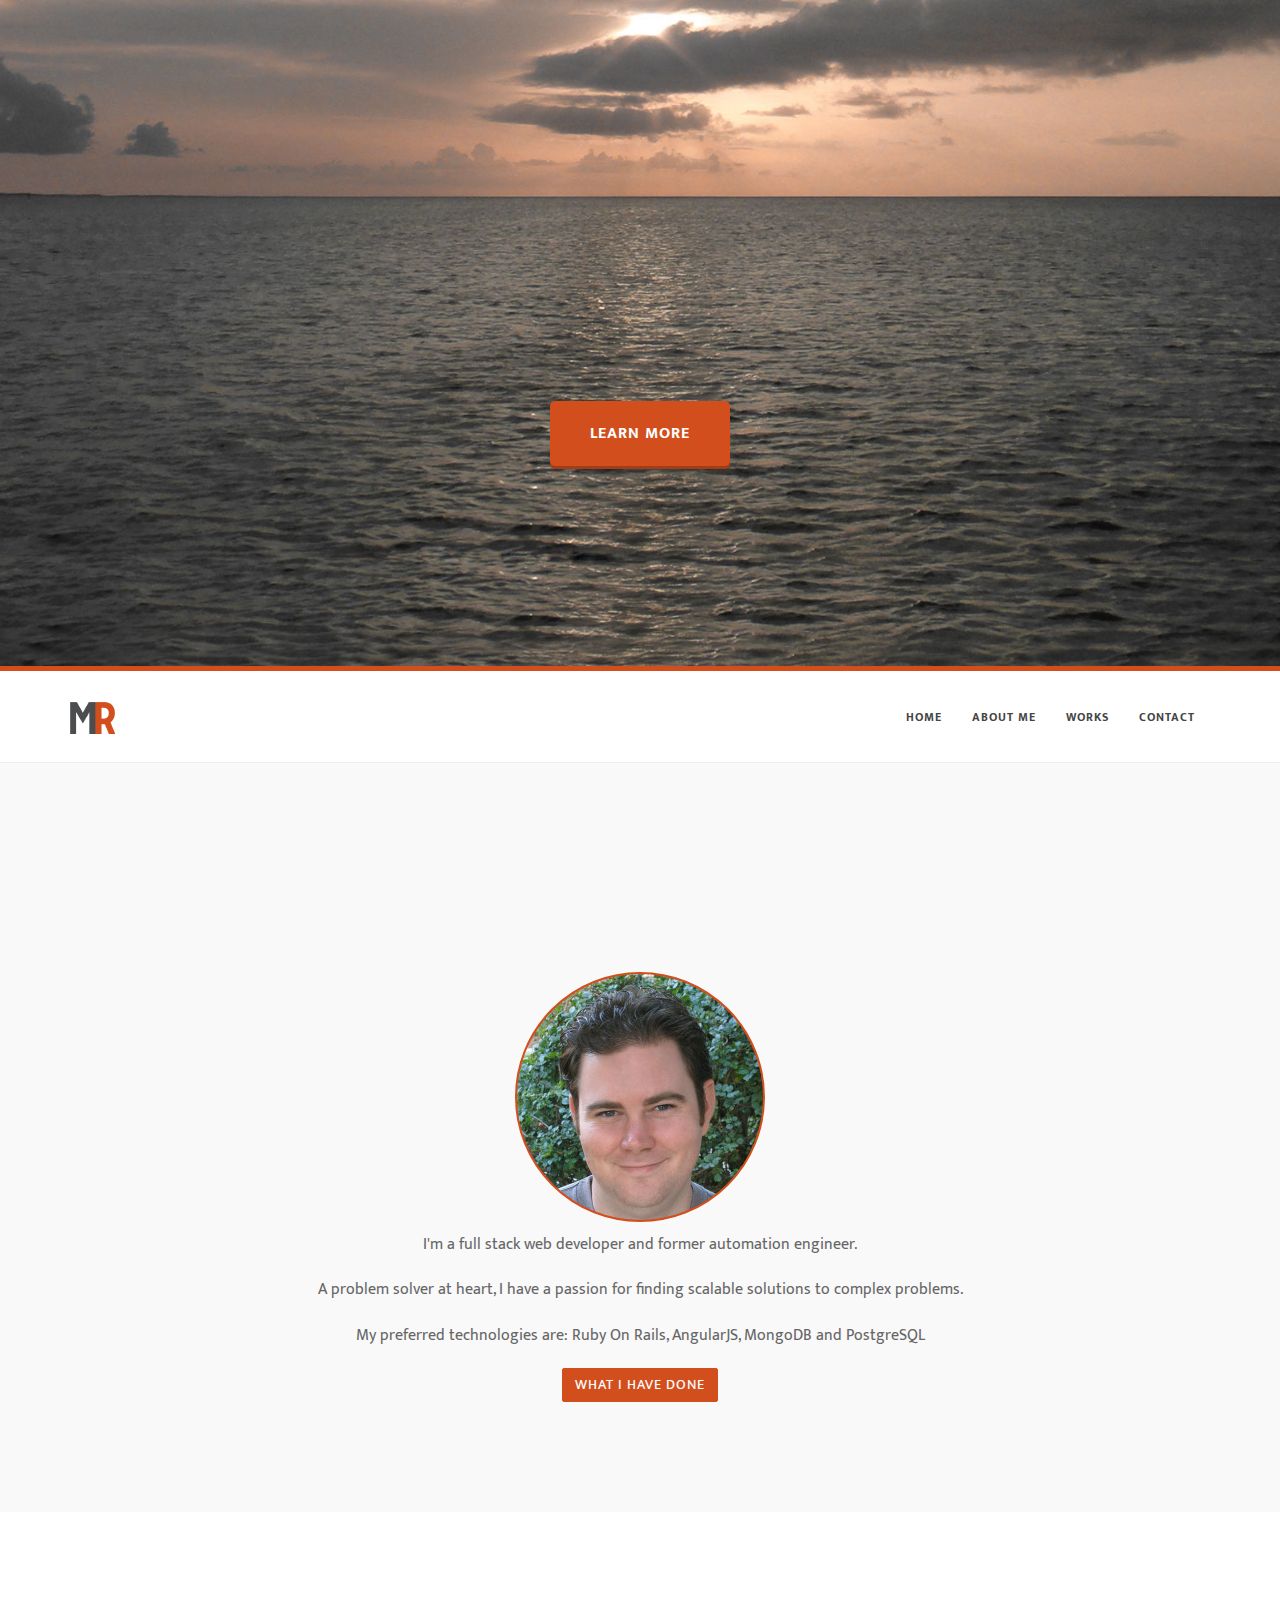
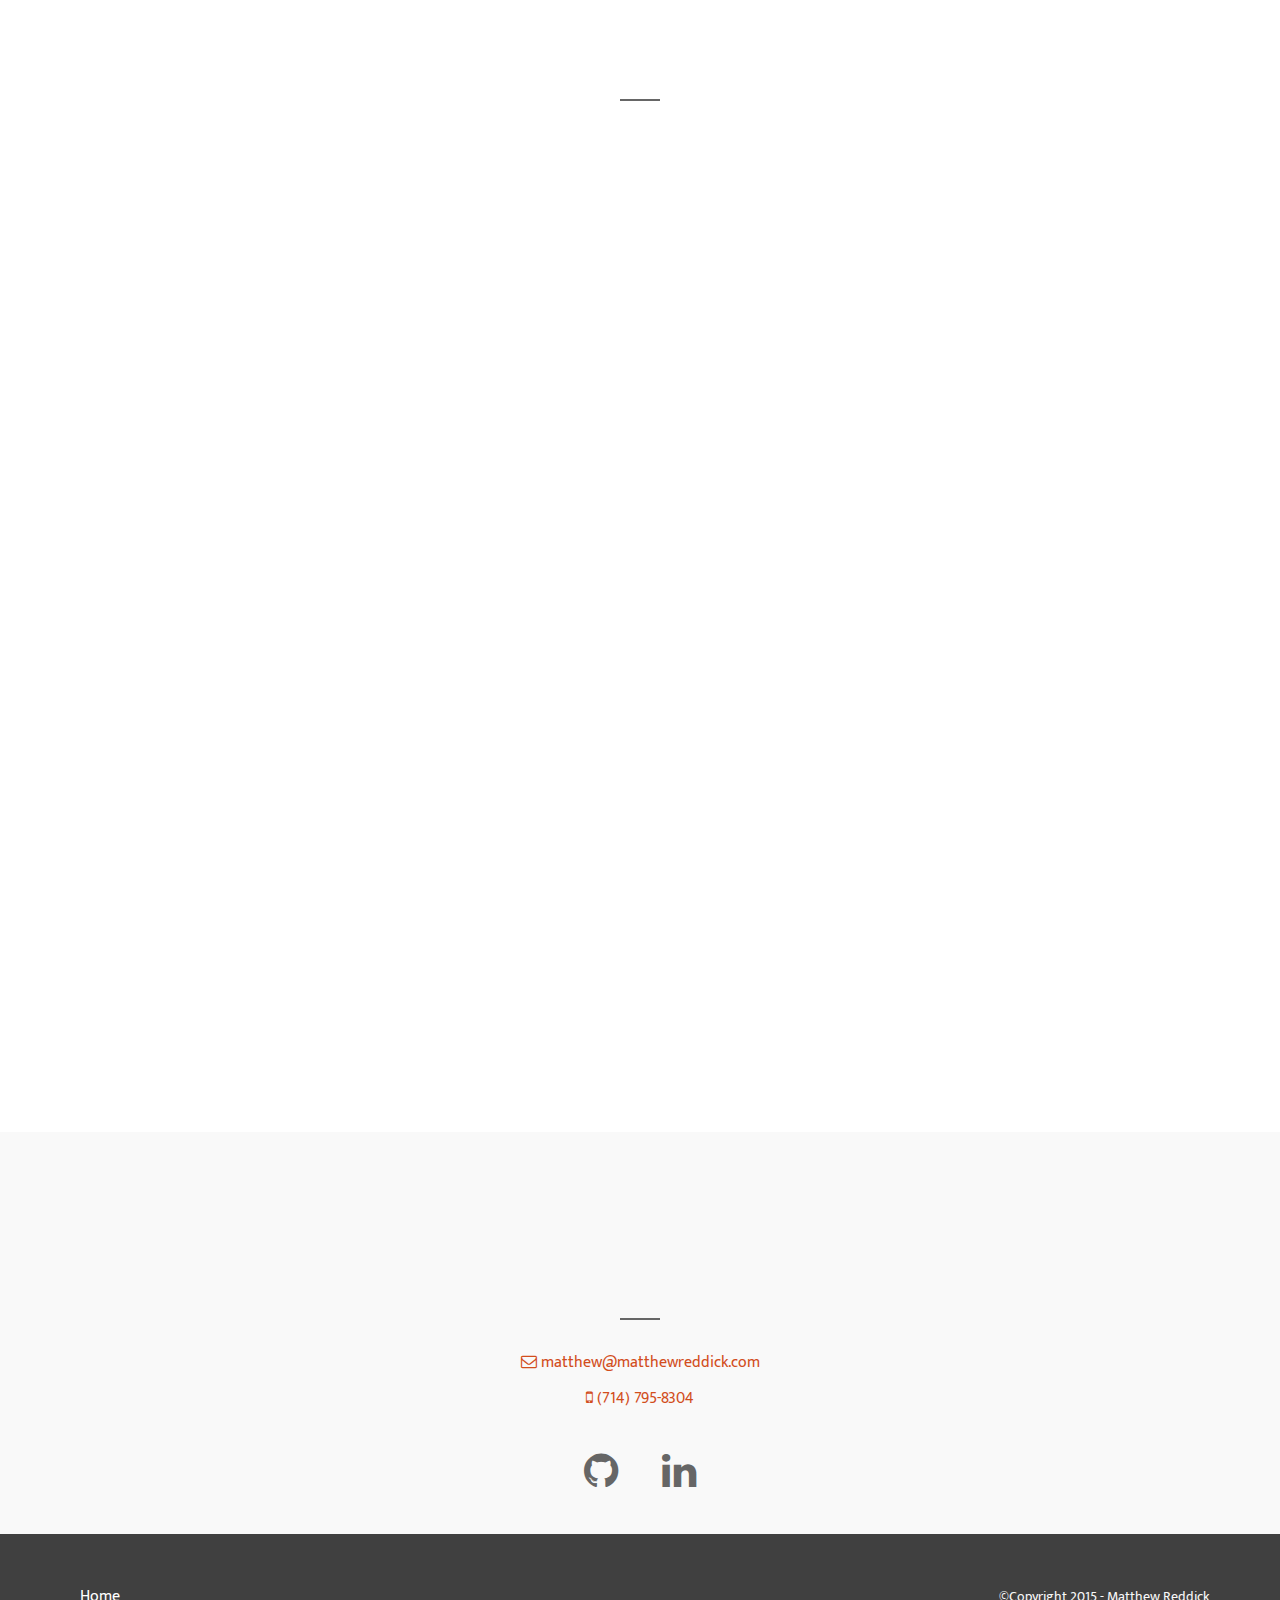
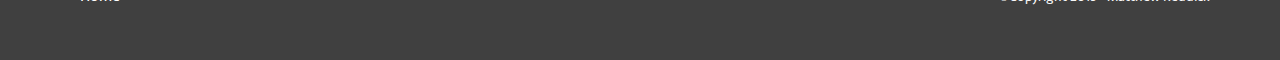
==== index.html @ 4df24e10 "add headshot" ====
<!DOCTYPE html>
<html lang="en">

<head>
  <meta charset="utf-8">
  <meta name="viewport" content="width=device-width, initial-scale=1.0">
  <meta name="description" content="Matthew Reddick's Page">
  <meta name="author" content="Matthew Reddick">

  <title>Matthew Reddick</title>

  <!-- css -->
  <link rel="stylesheet" href="http://maxcdn.bootstrapcdn.com/font-awesome/4.3.0/css/font-awesome.min.css">
  <link rel="stylesheet" href="http://maxcdn.bootstrapcdn.com/bootstrap/3.2.0/css/bootstrap.min.css">
	<link href="css/animations.css" rel="stylesheet" />
  <link href="css/style.css" rel="stylesheet">
	<link href="color/default.css" rel="stylesheet">

</head>

<body id="page-top" data-spy="scroll" data-target=".navbar-custom">
	
  <section class="hero" id="intro">
    <div class="container">
      <div class="row">
        <div class="col-md-12 text-right navicon">
          <a id="nav-toggle" class="nav_slide_button" href="#"><span></span></a>
        </div>
      </div>
      <div class="row">
        <div class="col-md-8 col-md-offset-2 text-center inner">
          <div class="animatedParent">
            <h1 class="animated fadeInDown">Matthew Reddick</h1>
            <p class="animated fadeInUp">Full Stack Web developer</p>
          </div>
        </div>
      </div>
      <div class="row">
        <div class="col-md-6 col-md-offset-3 text-center">
          <a href="#about" class="learn-more-btn btn-scroll">Learn more</a>
        </div>
      </div>
    </div>
  </section>
	
	
  <!-- Navigation -->
  <div id="navigation">
    <nav class="navbar navbar-custom" role="navigation">
      <div class="container">
        <div class="row">
          <div class="col-md-2">
            <div class="site-logo">
              <a href="index.html" class="brand"><img src="img/mr_logo.png"></a>
            </div>
          </div>

          <div class="col-md-10">

            <!-- Brand and toggle get grouped for better mobile display -->
            <div class="navbar-header">
              <button type="button" class="navbar-toggle" data-toggle="collapse" data-target="#menu">
                <i class="fa fa-bars"></i>
              </button>
            </div>
            <!-- Collect the nav links, forms, and other content for toggling -->
            <div class="collapse navbar-collapse" id="menu">
              <ul class="nav navbar-nav navbar-right">
                <li class="active"><a href="#intro">Home</a></li>
                <li><a href="#about">About Me</a></li>
                <li><a href="#works">Works</a></li>				                                                                  
                <li><a href="#contact">Contact</a></li>
              </ul>
            </div>
            <!-- /.Navbar-collapse -->
                           
          </div>
        </div>
      </div>
      <!-- /.container -->
    </nav>
  </div> 
  <!-- /Navigation -->  

	<!-- Section: about -->
  <section id="about" class="home-section color-dark bg-gray">
    <div class="container marginbot-10">
			<div class="row">
				<div class="col-lg-8 col-lg-offset-2">
          <div class="animatedParent">
            <div class="section-heading text-center animated bounceInDown">
              <h2 class="h-bold">About Me</h2>
              <div class="divider-header"></div>
            </div>
					</div>
        </div>
      </div>
    </div>

    <div id="headshot"></div>

    <div class="container">
      <div class="row">
        <div class="col-lg-8 col-lg-offset-2 animatedParent">		
          <div class="text-center">
            <p>
              I'm a full stack web developer and former automation engineer.
            </p>
            <p>
              A problem solver at heart, I have a passion for finding scalable solutions to complex problems.
            </p>
            <p>
              My preferred technologies are: Ruby On Rails, AngularJS, MongoDB and PostgreSQL
            </p>
            <a href="#works" class="btn btn-skin btn-scroll">What I have done</a>
          </div>
        </div>
      </div>		
    </div>
  </section>
	<!-- /Section: about -->
	

	<!-- Section: works -->
  <section id="works" class="home-section color-dark text-center bg-white">
  <div class="container marginbot-50">
    <div class="row">
      <div class="col-lg-8 col-lg-offset-2">
        <div>
          <div class="animatedParent">
            <div class="section-heading text-center">
              <h2 class="h-bold animated bounceInDown">What I have done</h2>
              <div class="divider-header"></div>
            </div>
          </div>
        </div>
      </div>
    </div>
  </div>

  <div class="container">

    <div class="row animatedParent">
      <div class="col-sm-12 col-md-12 col-lg-12" >

        <div class="row">
          <div class="col-md-6 animated fadeInUp">
            <div class="img-overlay">
              <img src="img/works/socialyze.jpg" class="img-responsive" alt="img">
              <div class="project-overlay" id="socialyze-overlay">
                <div class="overlay-title">
                  <span class="fa fa-pie-chart pull-left"></span>
                  <strong>Socialyze.io</strong>
                  <span class="pull-right">X</span>
                </div>
                <p>Twitter Analytics for the everyday user</p>
                <p class="hidden-xs">Built with Ruby on Rails, AngularJS, PostgreSQL, D3, Redis, & SideKiq</p>
                <a href="http://www.socialyze.io/">SEE IT IN ACTION!</a>
                <a href="https://github.com/mjreddick/socialyze"><span class="fa fa-github"></span> GitHub</a>
              </div>
            </div>
          </div>

          <div class="col-md-6 animated fadeInUp slow">
            <div class="img-overlay">
              <img src="img/works/lets_ride.jpg" class="img-responsive" alt="img">
              <div class="project-overlay" id="lets-ride-overlay">
                <div class="overlay-title">
                  <span class="fa fa-car pull-left"></span>
                  <strong>Let's Ride</strong>
                  <span class="pull-right">X</span>
                </div>
                <p>Looking to find people to carpool with to a local event? Look no further</p>
                <p class="hidden-xs">Built with Ruby on Rails, Bootstrap & PostgreSQL</p>
                <a href="https://lets-ride.herokuapp.com/">SEE IT IN ACTION!</a>
                <a href="https://github.com/mjreddick/lets_ride"><span class="fa fa-github"></span> GitHub</a>
              </div>
            </div>
          </div>

          <div class="col-md-6 animated fadeInUp slower">
            <div class="img-overlay">
              <img src="img/works/three_t.jpg" class="img-responsive" alt="img">
              <div class="project-overlay" id="three-t-overlay">
                <div class="overlay-title">
                  <span class="fa fa-gamepad pull-left"></span>
                  <strong>3T</strong>
                  <span class="pull-right">X</span>
                </div>
                <p>Two player ultimate tic-tac-toe game featuring in game chat</p>
                <p class="hidden-xs">Built with AngularJS & Firebase</p>
                <a href="https://3-t.firebaseapp.com/">SEE IT IN ACTION!</a>
                <a href="https://github.com/mjreddick/tic_tac_toe"><span class="fa fa-github"></span> GitHub</a>
              </div>
            </div>
          </div>

          <div class="col-md-6 animated fadeInUp">
            <div class="img-overlay">
              <img src="img/works/four_legged_fiends.jpg" class="img-responsive" alt="img">
              <div class="project-overlay" id="four-legged-fiends-overlay">
                <div class="overlay-title">
                  <span class="fa fa-paw pull-left"></span>
                  <strong>4 Legged Fiends</strong>
                  <span class="pull-right">X</span>
                </div>
                <p>Is your pet a friend or a fiend? Upload photos and let the internet decide.</p>
                <p class="hidden-xs">Built with Ruby on Rails, Bootstrap, & MongoDB</p>
                <a href="https://fourleggedfiends.herokuapp.com/">SEE IT IN ACTION!</a>
                <a href="https://github.com/mjreddick/animal_pic_app"><span class="fa fa-github"></span> GitHub</a>
              </div>
            </div>
          </div>

        </div>
      </div>
    </div>	
  </div>
  </section>
	<!-- /Section: works -->

  <!-- Section: contact -->
  <section id="contact" class="home-section nopadd-bot color-dark bg-gray text-center">
    <div class="container marginbot-20">
      <div class="row">
        <div class="col-lg-8 col-lg-offset-2">
          <div class="animatedParent">
            <div class="section-heading text-center">
              <h2 class="h-bold animated bounceInDown">Get in touch with me</h2>
              <div class="divider-header"></div>
            </div>
          </div>
        </div>
      </div>
    </div>
    <div class="container">

      <div class="row marginbot-20">
        <div class="col-md-8 col-md-offset-2">
          <a href="mailto:matthew@matthewreddick.com?Subject=Hello"><span class="fa fa-envelope-o"></span> matthew@matthewreddick.com</a>
          <p class="phone-number margintop-10"><span class="fa fa-mobile"></span> (714) 795-8304</p>
        </div>
      </div>
      <div class="row marginbot-40">
        <div class="center-block">
          <a class="social-link" href="https://github.com/mjreddick"><span class="fa fa-github"></span></a>
          <span id="social-link-span"></span>
          <a class="social-link" href="https://www.linkedin.com/in/matthewreddick"><span class="fa fa-linkedin"></span></a>
        </div>
      </div>	
    </div>
  </section>
  <!-- /Section: contact -->


	<footer>
		<div class="container">
			<div class="row">
				<div class="col-md-6">
					<ul class="footer-menu">
						<li><a href="#">Home</a></li>
					</ul>
				</div>
				<div class="col-md-6 text-right">
					<p>&copy;Copyright 2015 - Matthew Reddick</p>
				</div>
			</div>	
		</div>
	</footer>

  <!-- Core JavaScript Files -->
  <script src="js/jquery.min.js"></script>	 
  <script src="http://maxcdn.bootstrapcdn.com/bootstrap/3.2.0/js/bootstrap.min.js"></script>
  <script src="js/jquery.sticky.js"></script>
  <script src="js/jquery.easing.min.js"></script>	
  <script src="js/jquery.scrollTo.js"></script>
  <script src="js/jquery.appear.js"></script>
  <script src="js/stellar.js"></script>
  <script type="text/javascript" src="js/materialize.min.js"></script>

  <script src="js/custom.js"></script>
  <script src="js/css3-animate-it.js"></script>

</body>
</html>
---- css/animations.css ----
/*animations*/

/******************
* Bounce in right *
*******************/


.animated { 
    -webkit-animation-duration: 1s; 
    animation-duration: 1s; 
    -webkit-animation-fill-mode: both; 
    animation-fill-mode: both; 
} 
.slow{
     -webkit-animation-duration: 1.5s; 
    animation-duration: 1.5s; 
    -webkit-animation-fill-mode: both; 
    animation-fill-mode: both; 
}
.slower{
     -webkit-animation-duration: 2s; 
    animation-duration: 2s; 
    -webkit-animation-fill-mode: both; 
    animation-fill-mode: both; 
}
.slowest{
     -webkit-animation-duration: 3s; 
    animation-duration: 3s; 
    -webkit-animation-fill-mode: both; 
    animation-fill-mode: both; 
}

.bounceInRight, .bounceInLeft, .bounceInUp, .bounceInDown{
    opacity:0;
    -webkit-transform: translateX(400px); 
    transform: translateX(400px); 
}
.fadeInRight, .fadeInLeft, .fadeInUp, .fadeInDown{
    opacity:0;
    -webkit-transform: translateX(400px); 
    transform: translateX(400px); 
}

.flipInX, .flipInY, .rotateIn, .rotateInUpLeft, .rotateInUpRight, .rotateInDownLeft, .rotateDownUpRight, .rollIn{
    opacity:0;
}

.lightSpeedInRight, .lightSpeedInLeft{
    opacity:0;
    -webkit-transform: translateX(400px); 
    transform: translateX(400px); 
}

/***********
* bounceIn *
************/
@-webkit-keyframes bounceIn { 
    0% { 
        opacity: 0; 
        -webkit-transform: scale(.3); 
    } 

    50% { 
        opacity: 1; 
        -webkit-transform: scale(1.05); 
    } 

    70% { 
        -webkit-transform: scale(.9); 
    } 

    100% { 
         -webkit-transform: scale(1); 
    } 
} 

@keyframes bounceIn { 
    0% { 
        opacity: 0; 
        transform: scale(.3); 
    } 

    50% { 
        opacity: 1; 
        transform: scale(1.05); 
    } 

    70% { 
        transform: scale(.9); 
    } 

    100% { 
        transform: scale(1); 
    } 
} 

.bounceIn.go { 
    -webkit-animation-name: bounceIn; 
    animation-name: bounceIn; 
}

/****************
* bounceInRight *
****************/

@-webkit-keyframes bounceInRight { 
    0% { 
        opacity: 0; 
        
        -webkit-transform: translateX(400px); 
    } 
    60% { 
        
        -webkit-transform: translateX(-30px); 
    } 
    80% { 
        -webkit-transform: translateX(10px); 
    } 
    100% {
    opacity: 1;
     
        -webkit-transform: translateX(0); 
    } 
} 

@keyframes bounceInRight { 
    0% { 
        opacity: 0; 
        
        transform: translateX(400px); 
    } 
    60% { 
        
        transform: translateX(-30px); 
    } 
    80% { 
        transform: translateX(10px); 
    } 
    100% {
    opacity: 1;
     
        transform: translateX(0); 
    } 
} 


.bounceInRight.go { 
    -webkit-animation-name: bounceInRight; 
    animation-name: bounceInRight; 
}

/******************
* Bounce in left *
*******************/

@-webkit-keyframes bounceInLeft { 
    0% { 
        opacity: 0; 
        
        -webkit-transform: translateX(-400px); 
    } 
    60% { 
       
        -webkit-transform: translateX(30px); 
    } 
    80% { 
        -webkit-transform: translateX(-10px); 
    } 
    100% {
        opacity: 1;
         
        -webkit-transform: translateX(0); 
    } 
} 

@keyframes bounceInLeft { 
    0% { 
        opacity: 0; 
        
        transform: translateX(-400px); 
    } 
    60% { 
       
        transform: translateX(30px); 
    } 
    80% { 
        transform: translateX(-10px); 
    } 
    100% {
        opacity: 1;
         
        transform: translateX(0); 
    } 
} 

.bounceInLeft.go { 
    -webkit-animation-name: bounceInLeft; 
    animation-name: bounceInLeft; 
}

/******************
* Bounce in up *
*******************/

@-webkit-keyframes bounceInUp { 
    0% { 
        opacity: 0; 
        
        -webkit-transform: translateY(400px); 
    } 
    60% { 
       
        -webkit-transform: translateY(-30px); 
    } 
    80% { 
        -webkit-transform: translateY(10px); 
    } 
    100% {
        opacity: 1;
         
        -webkit-transform: translateY(0); 
    } 
} 

@keyframes bounceInUp { 
    0% { 
        opacity: 0; 
        
        transform: translateY(400px); 
    } 
    60% { 
       
        transform: translateY(-30px); 
    } 
    80% { 
        transform: translateY(10px); 
    } 
    100% {
        opacity: 1;
         
        transform: translateY(0); 
    } 
} 

.bounceInUp.go { 
    -webkit-animation-name: bounceInUp; 
    animation-name: bounceInUp; 
}


/******************
* Bounce in down *
*******************/

@-webkit-keyframes bounceInDown { 
    0% { 
        opacity: 0; 
        
        -webkit-transform: translateY(-400px); 
    } 
    60% { 
       
        -webkit-transform: translateY(30px); 
    } 
    80% { 
        -webkit-transform: translateY(-10px); 
    } 
    100% {
        opacity: 1;
         
        -webkit-transform: translateY(0); 
    } 
} 

@keyframes bounceInDown { 
    0% { 
        opacity: 0; 
        
        transform: translateY(-400px); 
    } 
    60% { 
       
        transform: translateY(30px); 
    } 
    80% { 
        transform: translateY(-10px); 
    } 
    100% {
        opacity: 1;
         
        transform: translateY(0); 
    } 
} 

.bounceInDown.go { 
    -webkit-animation-name: bounceInDown; 
    animation-name: bounceInDown; 
}


/**********
* Fade In *
**********/ 
@-webkit-keyframes fadeIn { 
    0% {opacity: 0;} 
    100% {opacity: 1;
        display:block;} 
} 
@keyframes fadeIn { 
    0% {opacity: 0;} 
    100% {opacity: 1;
        display:block;} 
}
.fadeIn{
    opacity:0;
}
.fadeIn.go { 
    -webkit-animation-name: fadeIn; 
    animation-name: fadeIn; 
}

/**********
* Grow in *
***********/

@-webkit-keyframes growIn { 
    0% { 
        -webkit-transform: scale(0.2); 
        opacity:0;
    } 
    50% { 
        -webkit-transform: scale(1.2); 
        
    } 
    100% { 
        -webkit-transform: scale(1); 
        opacity:1;
    } 
} 
@keyframes growIn { 
    0% { 
        transform: scale(0.2); 
        opacity:0;
    } 
    50% { 
        transform: scale(1.2); 
        
    } 
    100% { 
        transform: scale(1); 
        opacity:1;
    } 
} 
.growIn { 

    -webkit-transform: scale(0.2);
    transform: scale(0.2);
    opacity:0;
}
.growIn.go{
    -webkit-animation-name: growIn; 
    animation-name: growIn; 
}

/********
* Shake *
********/
@-webkit-keyframes shake { 
    0%, 100% {-webkit-transform: translateX(0);} 
    10%, 30%, 50%, 70%, 90% {-webkit-transform: translateX(-10px);} 
    20%, 40%, 60%, 80% {-webkit-transform: translateX(10px);} 
} 
@keyframes shake { 
    0%, 100% {transform: translateX(0);} 
    10%, 30%, 50%, 70%, 90% {transform: translateX(-10px);} 
    20%, 40%, 60%, 80% {transform: translateX(10px);} 
} 
.shake.go { 
    -webkit-animation-name: shake; 
    animation-name: shake; 
}

/********
* ShakeUp *
********/
@-webkit-keyframes shakeUp { 
    0%, 100% {-webkit-transform: translateX(0);} 
    10%, 30%, 50%, 70%, 90% {-webkit-transform: translateY(-10px);} 
    20%, 40%, 60%, 80% {-webkit-transform: translateY(10px);} 
} 
@keyframes shakeUp { 
    0%, 100% {transform: translateY(0);} 
    10%, 30%, 50%, 70%, 90% {transform: translateY(-10px);} 
    20%, 40%, 60%, 80% {transform: translateY(10px);} 
} 
.shakeUp.go { 
    -webkit-animation-name: shakeUp; 
    animation-name: shakeUp; 
}

/*************
* FadeInLeft *
*************/

@-webkit-keyframes fadeInLeft { 
    0% { 
        opacity: 0; 
        -webkit-transform: translateX(-400px); 
    } 
    50%{
       opacity: 0.3; 
    }
    100% { 
        opacity: 1; 
        -webkit-transform: translateX(0); 
    } 
} 
@keyframes fadeInLeft { 
    0% { 
        opacity: 0; 
        transform: translateX(-400px); 
    } 
    50%{
       opacity: 0.3; 
    }
    100% { 
        opacity: 1; 
        transform: translateX(0); 
    } 
} 
.fadeInLeft{ 
    opacity: 0; 
    -webkit-transform: translateX(-400px); 
    transform: translateX(-400px);
}
.fadeInLeft.go { 
    -webkit-animation-name: fadeInLeft; 
    animation-name: fadeInLeft; 
}


/*************
* FadeInRight *
*************/

@-webkit-keyframes fadeInRight { 
    0% { 
        opacity: 0; 
        -webkit-transform: translateX(400px); 
    } 
    50%{
       opacity: 0.3; 
    }
    100% { 
        opacity: 1; 
        -webkit-transform: translateX(0); 
    } 
} 
@keyframes fadeInRight { 
    0% { 
        opacity: 0; 
        transform: translateX(400px); 
    } 
    50%{
       opacity: 0.3; 
    }
    100% { 
        opacity: 1; 
        transform: translateX(0); 
    } 
} 
.fadeInRight{ 
    opacity: 0; 
    -webkit-transform: translateX(400px); 
    transform: translateX(400px);
}
.fadeInRight.go { 
    -webkit-animation-name: fadeInRight; 
    animation-name: fadeInRight; 
}

/*************
* FadeInUp *
*************/

@-webkit-keyframes fadeInUp { 
    0% { 
        opacity: 0; 
        -webkit-transform: translateY(400px); 
    } 
    50%{
       opacity: 0.3; 
    }
    100% { 
        opacity: 1; 
        -webkit-transform: translateY(0); 
    } 
} 
@keyframes fadeInUp { 
    0% { 
        opacity: 0; 
        transform: translateY(400px); 
    } 
    50%{
       opacity: 0.3; 
    }
    100% { 
        opacity: 1; 
        transform: translateY(0); 
    } 
} 
.fadeInUp{ 
    opacity: 0; 
    -webkit-transform: translateY(400px); 
    transform: translateY(400px);
}
.fadeInUp.go { 
    -webkit-animation-name: fadeInUp; 
    animation-name: fadeInUp; 
}

/*************
* FadeInDown *
*************/

@-webkit-keyframes fadeInDown { 
    0% { 
        opacity: 0; 
        -webkit-transform: translateY(-400px); 
    } 
    50%{
       opacity: 0.3; 
    }
    100% { 
        opacity: 1; 
        -webkit-transform: translateY(0); 
    } 
} 
@keyframes fadeInDown { 
    0% { 
        opacity: 0; 
        transform: translateY(-400px); 
    } 
    50%{
       opacity: 0.3; 
    }
    100% { 
        opacity: 1; 
        transform: translateY(0); 
    } 
} 
.fadeInDown{ 
    opacity: 0; 
    -webkit-transform: translateY(-400px); 
    transform: translateY(-400px);
}
.fadeInDown.go { 
    -webkit-animation-name: fadeInDown; 
    animation-name: fadeInDown; 
}

/*****************
* rotateIn *
*****************/
@-webkit-keyframes rotateIn { 
    0% { 
        -webkit-transform-origin: center center; 
        -webkit-transform: rotate(-200deg); 
        opacity: 0; 
    } 
    100% { 
        -webkit-transform-origin: center center; 
        -webkit-transform: rotate(0); 
        opacity: 1; 
    } 
} 
@keyframes rotateIn { 
    0% { 
        transform-origin: center center; 
        transform: rotate(-200deg); 
        opacity: 0; 
    } 
    100% { 
        transform-origin: center center; 
        transform: rotate(0); 
        opacity: 1; 
    } 
} 
.rotateIn.go { 
    -webkit-animation-name: rotateIn; 
    animation-name: rotateIn; 
}

/*****************
* rotateInUpLeft *
*****************/

@-webkit-keyframes rotateInUpLeft { 
    0% { 
        -webkit-transform-origin: left bottom; 
        -webkit-transform: rotate(90deg); 
        opacity: 0; 
    } 
    100% { 
        -webkit-transform-origin: left bottom; 
        -webkit-transform: rotate(0); 
        opacity: 1; 
    } 
} 
@keyframes rotateInUpLeft { 
    0% { 
        transform-origin: left bottom; 
        transform: rotate(90deg); 
        opacity: 0; 
    } 
    100% { 
        transform-origin: left bottom; 
        transform: rotate(0); 
        opacity: 1; 
    } 
} 
.rotateInUpLeft.go { 
    -webkit-animation-name: rotateInUpLeft; 
    animation-name: rotateInUpLeft; 
}

/*******************
* rotateInDownLeft *
*******************/
@-webkit-keyframes rotateInDownLeft { 
    0% { 
        -webkit-transform-origin: left bottom; 
        -webkit-transform: rotate(-90deg); 
        opacity: 0; 
    } 
    100% { 
        -webkit-transform-origin: left bottom; 
        -webkit-transform: rotate(0); 
        opacity: 1; 
    } 
} 
@keyframes rotateInDownLeft { 
    0% { 
        transform-origin: left bottom; 
        transform: rotate(-90deg); 
        opacity: 0; 
    } 
    100% { 
        transform-origin: left bottom; 
        transform: rotate(0); 
        opacity: 1; 
    } 
} 
.rotateInDownLeft.go { 
    -webkit-animation-name: rotateInDownLeft; 
    animation-name: rotateInDownLeft; 
}

/******************
* rotateInUpRight *
*******************/

@-webkit-keyframes rotateInUpRight { 
    0% { 
        -webkit-transform-origin: right bottom; 
        -webkit-transform: rotate(-90deg); 
        opacity: 0; 
    } 
    100% { 
        -webkit-transform-origin: right bottom; 
        -webkit-transform: rotate(0); 
        opacity: 1; 
    } 
} 
@keyframes rotateInUpRight { 
    0% { 
        transform-origin: right bottom; 
        transform: rotate(-90deg); 
        opacity: 0; 
    } 
    100% { 
        transform-origin: right bottom; 
        transform: rotate(0); 
        opacity: 1; 
    } 
} 
.rotateInUpRight.go { 
    -webkit-animation-name: rotateInUpRight; 
    animation-name: rotateInUpRight; 
}

/********************
* rotateInDownRight *
********************/

@-webkit-keyframes rotateInDownRight { 
    0% { 
        -webkit-transform-origin: right bottom; 
        -webkit-transform: rotate(90deg); 
        opacity: 0; 
    } 
    100% { 
        -webkit-transform-origin: right bottom; 
        -webkit-transform: rotate(0); 
        opacity: 1; 
    } 
} 
@keyframes rotateInDownRight { 
    0% { 
        transform-origin: right bottom; 
        transform: rotate(90deg); 
        opacity: 0; 
    } 
    100% { 
        transform-origin: right bottom; 
        transform: rotate(0); 
        opacity: 1; 
    } 
} 
.rotateInDownRight.go { 
    -webkit-animation-name: rotateInDownRight; 
    animation-name: rotateInDownRight; 
}

/*********
* rollIn *
**********/

@-webkit-keyframes rollIn { 
    0% { opacity: 0; -webkit-transform: translateX(-100%) rotate(-120deg); } 
    100% { opacity: 1; -webkit-transform: translateX(0px) rotate(0deg); } 
} 
@keyframes rollIn { 
    0% { opacity: 0; transform: translateX(-100%) rotate(-120deg); } 
    100% { opacity: 1; transform: translateX(0px) rotate(0deg); } 
} 
.rollIn.go { 
    -webkit-animation-name: rollIn; 
    animation-name: rollIn; 
}

/*********
* wiggle *
**********/

@-webkit-keyframes wiggle { 
    0% { -webkit-transform: skewX(9deg); } 
    10% { -webkit-transform: skewX(-8deg); } 
    20% { -webkit-transform: skewX(7deg); } 
    30% { -webkit-transform: skewX(-6deg); } 
    40% { -webkit-transform: skewX(5deg); } 
    50% { -webkit-transform: skewX(-4deg); } 
    60% { -webkit-transform: skewX(3deg); } 
    70% { -webkit-transform: skewX(-2deg); } 
    80% { -webkit-transform: skewX(1deg); } 
    90% { -webkit-transform: skewX(0deg); } 
    100% { -webkit-transform: skewX(0deg); } 
} 
@keyframes wiggle { 
    0% { transform: skewX(9deg); } 
    10% { transform: skewX(-8deg); } 
    20% { transform: skewX(7deg); } 
    30% { transform: skewX(-6deg); } 
    40% { transform: skewX(5deg); } 
    50% { transform: skewX(-4deg); } 
    60% { transform: skewX(3deg); } 
    70% { transform: skewX(-2deg); } 
    80% { transform: skewX(1deg); } 
    90% { transform: skewX(0deg); } 
    100% { transform: skewX(0deg); } 
} 
.wiggle.go { 
    -webkit-animation-name: wiggle; 
    animation-name: wiggle; 
    -webkit-animation-timing-function: ease-in; 
    animation-timing-function: ease-in; 
} 

/********
* swing *
*********/

@-webkit-keyframes swing { 
    20%, 40%, 60%, 80%, 100% { -webkit-transform-origin: top center; } 
    20% { -webkit-transform: rotate(15deg); } 
    40% { -webkit-transform: rotate(-10deg); } 
    60% { -webkit-transform: rotate(5deg); } 
    80% { -webkit-transform: rotate(-5deg); } 
    100% { -webkit-transform: rotate(0deg); } 
} 
@keyframes swing { 
    20% { transform: rotate(15deg); } 
    40% { transform: rotate(-10deg); } 
    60% { transform: rotate(5deg); } 
    80% { transform: rotate(-5deg); } 
    100% { transform: rotate(0deg); } 
} 
.swing.go { 
    -webkit-transform-origin: top center; 
    transform-origin: top center; 
    -webkit-animation-name: swing; 
    animation-name: swing; 
}

/*******
* tada *
********/

@-webkit-keyframes tada { 
    0% {-webkit-transform: scale(1);} 
    10%, 20% {-webkit-transform: scale(0.9) rotate(-3deg);} 
    30%, 50%, 70%, 90% {-webkit-transform: scale(1.1) rotate(3deg);} 
    40%, 60%, 80% {-webkit-transform: scale(1.1) rotate(-3deg);} 
    100% {-webkit-transform: scale(1) rotate(0);} 
} 
@keyframes tada { 
    0% {transform: scale(1);} 
    10%, 20% {transform: scale(0.9) rotate(-3deg);} 
    30%, 50%, 70%, 90% {transform: scale(1.1) rotate(3deg);} 
    40%, 60%, 80% {transform: scale(1.1) rotate(-3deg);} 
    100% {transform: scale(1) rotate(0);} 
} 
.tada.go { 
    -webkit-animation-name: tada; 
    animation-name: tada; 
}

/*********
* wobble *
**********/

@-webkit-keyframes wobble { 
  0% { -webkit-transform: translateX(0%); } 
  15% { -webkit-transform: translateX(-25%) rotate(-5deg); } 
  30% { -webkit-transform: translateX(20%) rotate(3deg); } 
  45% { -webkit-transform: translateX(-15%) rotate(-3deg); } 
  60% { -webkit-transform: translateX(10%) rotate(2deg); } 
  75% { -webkit-transform: translateX(-5%) rotate(-1deg); } 
  100% { -webkit-transform: translateX(0%); } 
} 
@keyframes wobble { 
  0% { transform: translateX(0%); } 
  15% { transform: translateX(-25%) rotate(-5deg); } 
  30% { transform: translateX(20%) rotate(3deg); } 
  45% { transform: translateX(-15%) rotate(-3deg); } 
  60% { transform: translateX(10%) rotate(2deg); } 
  75% { transform: translateX(-5%) rotate(-1deg); } 
  100% { transform: translateX(0%); } 
} 
.wobble.go { 
    -webkit-animation-name: wobble; 
    animation-name: wobble; 
}

/********
* pulse *
*********/

@-webkit-keyframes pulse { 
    0% { -webkit-transform: scale(1); } 
    50% { -webkit-transform: scale(1.1); } 
    100% { -webkit-transform: scale(1); } 
} 
@keyframes pulse { 
    0% { transform: scale(1); } 
    50% { transform: scale(1.1); } 
    100% { transform: scale(1); } 
} 
.pulse.go { 
    -webkit-animation-name: pulse; 
    animation-name: pulse; 
}

/***************
* lightSpeedInRight *
****************/
@-webkit-keyframes lightSpeedInRight { 
   0% { -webkit-transform: translateX(100%) skewX(-30deg); opacity: 0; } 
    60% { -webkit-transform: translateX(-20%) skewX(30deg); opacity: 1; } 
    80% { -webkit-transform: translateX(0%) skewX(-15deg); opacity: 1; } 
    100% { -webkit-transform: translateX(0%) skewX(0deg); opacity: 1; } 
} 
@keyframes lightSpeedInRight { 
    0% { transform: translateX(100%) skewX(-30deg); opacity: 0; } 
    60% { transform: translateX(-20%) skewX(30deg); opacity: 1; } 
    80% { transform: translateX(0%) skewX(-15deg); opacity: 1; } 
    100% { transform: translateX(0%) skewX(0deg); opacity: 1; } 
} 
.lightSpeedInRight.go { 
    -webkit-animation-name: lightSpeedInRight; 
    animation-name: lightSpeedInRight; 
    -webkit-animation-timing-function: ease-out; 
    animation-timing-function: ease-out; 
} 

/***************
* lightSpeedInLeft *
****************/
@-webkit-keyframes lightSpeedInLeft { 
   0% { -webkit-transform: translateX(-100%) skewX(30deg); opacity: 0; } 
    60% { -webkit-transform: translateX(20%) skewX(-30deg); opacity: 1; } 
    80% { -webkit-transform: translateX(0%) skewX(15deg); opacity: 1; } 
    100% { -webkit-transform: translateX(0%) skewX(0deg); opacity: 1; } 
} 
@keyframes lightSpeedInLeft { 
    0% { transform: translateX(-100%) skewX(30deg); opacity: 0; } 
    60% { transform: translateX(20%) skewX(-30deg); opacity: 1; } 
    80% { transform: translateX(0%) skewX(15deg); opacity: 1; } 
    100% { transform: translateX(0%) skewX(0deg); opacity: 1; } 
} 
.lightSpeedInLeft.go { 
    -webkit-animation-name: lightSpeedInLeft; 
    animation-name: lightSpeedInLeft; 
    -webkit-animation-timing-function: ease-out; 
    animation-timing-function: ease-out; 
} 


/*******
* Flip *
*******/
@-webkit-keyframes flip { 
    0% { 
        -webkit-transform: perspective(400px) rotateY(0); 
        -webkit-animation-timing-function: ease-out; 
    } 
    40% { 
        -webkit-transform: perspective(400px) translateZ(150px) rotateY(170deg); 
        -webkit-animation-timing-function: ease-out; 
    } 
    50% { 
        -webkit-transform: perspective(400px) translateZ(150px) rotateY(190deg) scale(1); 
        -webkit-animation-timing-function: ease-in; 
    } 
    80% { 
        -webkit-transform: perspective(400px) rotateY(360deg) scale(.95); 
        -webkit-animation-timing-function: ease-in; 
    } 
    100% { 
        -webkit-transform: perspective(400px) scale(1); 
        -webkit-animation-timing-function: ease-in; 
    } 
}
@keyframes flip { 
    0% { 
        transform: perspective(400px) rotateY(0); 
        animation-timing-function: ease-out; 
    } 
    40% { 
        transform: perspective(400px) translateZ(150px) rotateY(170deg); 
        animation-timing-function: ease-out; 
    } 
    50% { 
        transform: perspective(400px) translateZ(150px) rotateY(190deg) scale(1); 
        animation-timing-function: ease-in; 
    } 
    80% { 
        transform: perspective(400px) rotateY(360deg) scale(.95); 
        animation-timing-function: ease-in; 
    } 
    100% { 
        transform: perspective(400px) scale(1); 
        animation-timing-function: ease-in; 
    } 
} 
.flip.go { 
    -webkit-backface-visibility: visible !important; 
    -webkit-animation-name: flip; 
    backface-visibility: visible !important; 
    animation-name: flip; 
}

/**********
* flipInX *
**********/
@-webkit-keyframes flipInX { 
    0% { 
        -webkit-transform: perspective(400px) rotateX(90deg); 
        opacity: 0; 
    } 
    40% { 
        -webkit-transform: perspective(400px) rotateX(-10deg); 
    } 
    70% { 
        -webkit-transform: perspective(400px) rotateX(10deg); 
    } 
    100% { 
        -webkit-transform: perspective(400px) rotateX(0deg); 
        opacity: 1; 
    } 
} 
@keyframes flipInX { 
    0% { 
        transform: perspective(400px) rotateX(90deg); 
        opacity: 0; 
    } 
    40% { 
        transform: perspective(400px) rotateX(-10deg); 
    } 
    70% { 
        transform: perspective(400px) rotateX(10deg); 
    } 
    100% { 
        transform: perspective(400px) rotateX(0deg); 
        opacity: 1; 
    } 
} 
.flipInX.go { 
    -webkit-backface-visibility: visible !important; 
    -webkit-animation-name: flipInX; 
    backface-visibility: visible !important; 
    animation-name: flipInX; 
}

/**********
* flipInY *
**********/

@-webkit-keyframes flipInY { 
    0% { 
        -webkit-transform: perspective(400px) rotateY(90deg); 
        opacity: 0; 
    } 
    40% { 
        -webkit-transform: perspective(400px) rotateY(-10deg); 
    } 
    70% { 
        -webkit-transform: perspective(400px) rotateY(10deg); 
    } 
    100% { 
        -webkit-transform: perspective(400px) rotateY(0deg); 
        opacity: 1; 
    } 
} 
@keyframes flipInY { 
    0% { 
        transform: perspective(400px) rotateY(90deg); 
        opacity: 0; 
    } 
    40% { 
        transform: perspective(400px) rotateY(-10deg); 
    } 
    70% { 
        transform: perspective(400px) rotateY(10deg); 
    } 
    100% { 
        transform: perspective(400px) rotateY(0deg); 
        opacity: 1; 
    } 
} 
.flipInY.go { 
    -webkit-backface-visibility: visible !important; 
    -webkit-animation-name: flipInY; 
    backface-visibility: visible !important; 
    animation-name: flipInY; 
}

/*****************
* Out animations *
*****************/


/************
* bounceOut *
*************/
@-webkit-keyframes bounceOut { 
    0% { 
        -webkit-transform: scale(1); 
    } 
    25% { 
        -webkit-transform: scale(.95); 
    } 
    50% { 
        opacity: 1; 
        -webkit-transform: scale(1.1); 
    } 
    100% { 
        opacity: 0; 
        -webkit-transform: scale(.3); 
    } 
} 
@keyframes bounceOut { 
    0% { 
        transform: scale(1); 
    } 
    25% { 
        transform: scale(.95); 
    } 
    50% { 
        opacity: 1; 
        transform: scale(1.1); 
    } 
    100% { 
        opacity: 0; 
        transform: scale(.3); 
    } 
} 
.bounceOut.goAway { 
    -webkit-animation-name: bounceOut; 
    animation-name: bounceOut; 
}

/************
* bounceOutUp *
*************/
@-webkit-keyframes bounceOutUp { 
    0% { 
        -webkit-transform: translateY(0); 
    } 
    20% { 
        opacity: 1; 
        -webkit-transform: translateY(20px); 
    } 
    100% { 
        opacity: 0; 
        -webkit-transform: translateY(-2000px); 
    } 
} 
@keyframes bounceOutUp { 
    0% { 
        transform: translateY(0); 
    } 
    20% { 
        opacity: 1; 
        transform: translateY(20px); 
    } 
    100% { 
        opacity: 0; 
        transform: translateY(-2000px); 
    } 
} 
.bounceOutUp.goAway { 
    -webkit-animation-name: bounceOutUp; 
    animation-name: bounceOutUp; 
}

/************
* bounceOutDown *
*************/
@-webkit-keyframes bounceOutDown { 
    0% { 
        -webkit-transform: translateY(0); 
    } 
    20% { 
        opacity: 1; 
        -webkit-transform: translateY(-20px); 
    } 
    100% { 
        opacity: 0; 
        -webkit-transform: translateY(2000px); 
    } 
} 
@keyframes bounceOutDown { 
    0% { 
        transform: translateY(0); 
    } 
    20% { 
        opacity: 1; 
        transform: translateY(-20px); 
    } 
    100% { 
        opacity: 0; 
        transform: translateY(2000px); 
    } 
} 
.bounceOutDown.goAway { 
    -webkit-animation-name: bounceOutDown; 
    animation-name: bounceOutDown; 
}


/************
* bounceOutLeft *
*************/
@-webkit-keyframes bounceOutLeft { 
    0% { 
        -webkit-transform: translateX(0); 
    } 
    20% { 
        opacity: 1; 
        -webkit-transform: translateX(20px); 
    } 
    100% { 
        opacity: 0; 
        -webkit-transform: translateX(-2000px); 
    } 
} 
@keyframes bounceOutLeft { 
    0% { 
        transform: translateX(0); 
    } 
    20% { 
        opacity: 1; 
        transform: translateX(20px); 
    } 
    100% { 
        opacity: 0; 
        transform: translateX(-2000px); 
    } 
} 
.bounceOutLeft.goAway { 
    -webkit-animation-name: bounceOutLeft; 
    animation-name: bounceOutLeft; 
}

/************
* bounceOutRight *
*************/
@-webkit-keyframes bounceOutRight { 
    0% { 
        -webkit-transform: translateX(0); 
    } 
    20% { 
        opacity: 1; 
        -webkit-transform: translateX(-20px); 
    } 
    100% { 
        opacity: 0; 
        -webkit-transform: translateX(2000px); 
    } 
} 
@keyframes bounceOutRight { 
    0% { 
        transform: translateX(0); 
    } 
    20% { 
        opacity: 1; 
        transform: translateX(-20px); 
    } 
    100% { 
        opacity: 0; 
        transform: translateX(2000px); 
    } 
} 
.bounceOutRight.goAway { 
    -webkit-animation-name: bounceOutRight; 
    animation-name: bounceOutRight; 
}

/************
* fadeOut *
*************/
@-webkit-keyframes fadeOut { 
    0% {opacity: 1;} 
    100% {opacity: 0;} 
} 
@keyframes fadeOut { 
    0% {opacity: 1;} 
    100% {opacity: 0;} 
} 
.fadeOut.goAway { 
    -webkit-animation-name: fadeOut; 
    animation-name: fadeOut; 
}

/************
* fadeOutUp *
*************/
@-webkit-keyframes fadeOutUp { 
    0% { 
        opacity: 1; 
        -webkit-transform: translateY(0); 
    } 
    100% { 
        opacity: 0; 
        -webkit-transform: translateY(-2000px); 
    } 
} 
@keyframes fadeOutUp { 
    0% { 
        opacity: 1; 
        transform: translateY(0); 
    } 
    100% { 
        opacity: 0; 
        transform: translateY(-2000px); 
    } 
} 
.fadeOutUp.goAway { 
    -webkit-animation-name: fadeOutUp; 
    animation-name: fadeOutUp; 
}

/************
* fadeOutDown *
*************/
@-webkit-keyframes fadeOutDown { 
    0% { 
        opacity: 1; 
        -webkit-transform: translateY(0); 
    } 
    100% { 
        opacity: 0; 
        -webkit-transform: translateY(2000px); 
    } 
} 
@keyframes fadeOutDown { 
    0% { 
        opacity: 1; 
        transform: translateY(0); 
    } 
    100% { 
        opacity: 0; 
        transform: translateY(2000px); 
    } 
} 
.fadeOutDown.goAway { 
    -webkit-animation-name: fadeOutDown; 
    animation-name: fadeOutDown; 
}

/************
* fadeOutLeft *
*************/
@-webkit-keyframes fadeOutLeft { 
    0% { 
        opacity: 1; 
        -webkit-transform: translateX(0); 
    } 
    100% { 
        opacity: 0; 
        -webkit-transform: translateX(-2000px); 
    } 
} 
@keyframes fadeOutLeft { 
    0% { 
        opacity: 1; 
        transform: translateX(0); 
    } 
    100% { 
        opacity: 0; 
        transform: translateX(-2000px); 
    } 
} 
.fadeOutLeft.goAway { 
    -webkit-animation-name: fadeOutLeft; 
    animation-name: fadeOutLeft; 
}

/************
* fadeOutRight *
*************/
@-webkit-keyframes fadeOutRight { 
    0% { 
        opacity: 1; 
        -webkit-transform: translateX(0); 
    } 
    100% { 
        opacity: 0; 
        -webkit-transform: translateX(2000px); 
    } 
} 
@keyframes fadeOutRight { 
    0% { 
        opacity: 1; 
        transform: translateX(0); 
    } 
    100% { 
        opacity: 0; 
        transform: translateX(2000px); 
    } 
} 
.fadeOutRight.goAway { 
    -webkit-animation-name: fadeOutRight; 
    animation-name: fadeOutRight; 
}
/************
* flipOutX *
*************/
@-webkit-keyframes flipOutX { 
    0% { 
        -webkit-transform: perspective(400px) rotateX(0deg); 
        opacity: 1; 
    } 
    100% { 
        -webkit-transform: perspective(400px) rotateX(90deg); 
        opacity: 0; 
    } 
} 
@keyframes flipOutX { 
    0% { 
        transform: perspective(400px) rotateX(0deg); 
        opacity: 1; 
    } 
    100% { 
        transform: perspective(400px) rotateX(90deg); 
        opacity: 0; 
    } 
} 
.flipOutX.goAway { 
    -webkit-animation-name: flipOutX; 
    -webkit-backface-visibility: visible !important; 
    animation-name: flipOutX; 
    backface-visibility: visible !important; 
}

/************
* flipOutY *
*************/
@-webkit-keyframes flipOutY { 
    0% { 
        -webkit-transform: perspective(400px) rotateY(0deg); 
        opacity: 1; 
    } 
    100% { 
        -webkit-transform: perspective(400px) rotateY(90deg); 
        opacity: 0; 
    } 
} 
@keyframes flipOutY { 
    0% { 
        transform: perspective(400px) rotateY(0deg); 
        opacity: 1; 
    } 
    100% { 
        transform: perspective(400px) rotateY(90deg); 
        opacity: 0; 
    } 
} 
.flipOutY { 
    -webkit-backface-visibility: visible !important; 
    -webkit-animation-name: flipOutY; 
    backface-visibility: visible !important; 
    animation-name: flipOutY; 
}

/************
* lightSpeedOutRight *
*************/
@-webkit-keyframes lightSpeedOutRight { 
    0% { -webkit-transform: translateX(0%) skewX(0deg); opacity: 1; } 
    100% { -webkit-transform: translateX(100%) skewX(-30deg); opacity: 0; } 
} 
@keyframes lightSpeedOutRight { 
    0% { transform: translateX(0%) skewX(0deg); opacity: 1; } 
    100% { transform: translateX(100%) skewX(-30deg); opacity: 0; } 
} 
.lightSpeedOutRight.goAway { 
    -webkit-animation-name: lightSpeedOutRight; 
    animation-name: lightSpeedOutRight; 
    -webkit-animation-timing-function: ease-in; 
    animation-timing-function: ease-in; 
} 


/************
* lightSpeedOutLeft *
*************/
@-webkit-keyframes lightSpeedOutLeft { 
    0% { -webkit-transform: translateX(0%) skewX(0deg); opacity: 1; } 
    100% { -webkit-transform: translateX(-100%) skewX(30deg); opacity: 0; } 
} 
@keyframes lightSpeedOutLeft { 
    0% { transform: translateX(0%) skewX(0deg); opacity: 1; } 
    100% { transform: translateX(-100%) skewX(30deg); opacity: 0; } 
} 
.lightSpeedOutLeft.goAway { 
    -webkit-animation-name: lightSpeedOutLeft; 
    animation-name: lightSpeedOutLeft; 
    -webkit-animation-timing-function: ease-in; 
    animation-timing-function: ease-in; 

} 

/************
* rotateOut *
*************/
@-webkit-keyframes rotateOut { 
    0% { 
        -webkit-transform-origin: center center; 
        -webkit-transform: rotate(0); 
        opacity: 1; 
    } 
    100% { 
        -webkit-transform-origin: center center; 
        -webkit-transform: rotate(200deg); 
        opacity: 0; 
    } 
} 
@keyframes rotateOut { 
    0% { 
        transform-origin: center center; 
        transform: rotate(0); 
        opacity: 1; 
    } 
    100% { 
        transform-origin: center center; 
        transform: rotate(200deg); 
        opacity: 0; 
    } 
} 
.rotateOut.goAway { 
    -webkit-animation-name: rotateOut; 
    animation-name: rotateOut; 
}


/************
* rotateOutUpLeft *
*************/
@-webkit-keyframes rotateOutUpLeft { 
    0% { 
        -webkit-transform-origin: left bottom; 
        -webkit-transform: rotate(0); 
        opacity: 1; 
    } 
    100% { 
        -webkit-transform-origin: left bottom; 
        -webkit-transform: rotate(-90deg); 
        opacity: 0; 
    } 
} 
@keyframes rotateOutUpLeft { 
    0% { 
        transform-origin: left bottom; 
        transform: rotate(0); 
        opacity: 1; 
    } 
    100% { 
        -transform-origin: left bottom; 
        -transform: rotate(-90deg); 
        opacity: 0; 
    } 
} 
.rotateOutUpLeft.goAway { 
    -webkit-animation-name: rotateOutUpLeft; 
    animation-name: rotateOutUpLeft; 
}

/************
* rotateOutDownLeft *
*************/

@-webkit-keyframes rotateOutDownLeft { 
    0% { 
        -webkit-transform-origin: left bottom; 
        -webkit-transform: rotate(0); 
        opacity: 1; 
    } 
    100% { 
        -webkit-transform-origin: left bottom; 
        -webkit-transform: rotate(90deg); 
        opacity: 0; 
    } 
} 
@keyframes rotateOutDownLeft { 
    0% { 
        transform-origin: left bottom; 
        transform: rotate(0); 
        opacity: 1; 
    } 
    100% { 
        transform-origin: left bottom; 
        transform: rotate(90deg); 
        opacity: 0; 
    } 
} 
.rotateOutDownLeft.goAway { 
    -webkit-animation-name: rotateOutDownLeft; 
    animation-name: rotateOutDownLeft; 
}
/************
* rotateOutUpRight *
*************/

@-webkit-keyframes rotateOutUpRight { 
    0% { 
        -webkit-transform-origin: right bottom; 
        -webkit-transform: rotate(0); 
        opacity: 1; 
    } 
    100% { 
        -webkit-transform-origin: right bottom; 
        -webkit-transform: rotate(90deg); 
        opacity: 0; 
    } 
} 
@keyframes rotateOutUpRight { 
    0% { 
        transform-origin: right bottom; 
        transform: rotate(0); 
        opacity: 1; 
    } 
    100% { 
        transform-origin: right bottom; 
        transform: rotate(90deg); 
        opacity: 0; 
    } 
} 
.rotateOutUpRight.goAway { 
    -webkit-animation-name: rotateOutUpRight; 
    animation-name: rotateOutUpRight; 
}

/************
* rollOut *
*************/
@-webkit-keyframes rollOut { 
    0% { 
        opacity: 1; 
        -webkit-transform: translateX(0px) rotate(0deg); 
    } 
    100% { 
        opacity: 0; 
        -webkit-transform: translateX(100%) rotate(120deg); 
    } 
} 
@keyframes rollOut { 
    0% { 
        opacity: 1; 
        transform: translateX(0px) rotate(0deg); 
    } 
    100% { 
        opacity: 0; 
        transform: translateX(100%) rotate(120deg); 
    } 
} 
.rollOut.goAway { 
    -webkit-animation-name: rollOut; 
    animation-name: rollOut; 
}
---- css/style.css ----
/* ==== Google font ==== */
@import url(http://fonts.googleapis.com/css?family=Roboto:400,300,700,900);
@import url('http://fonts.googleapis.com/css?family=Ek+Mukta:400,600,700');
*{
	padding:0;
	margin:0;
}


body {
    width: 100%;
    height: 100%;
    font-family: 'Ek Mukta', sans-serif;
	font-weight: 300;
    color: #666;
    background-color: #fff;
	font-size: 16px;
    line-height: 1.6em;
	font-weight: 400;
	overflow-x: hidden;
}

html {
  width: 100%;
  overflow-x: hidden; 
}

h1 {
	font-size: 38px;
}
h2 {
	font-size: 36px;
}
h3 {
	font-size: 32px;
}
h4 {
	font-size: 28px;
}
h5 {
	font-size: 24px;
}
h6 {
	font-size: 20px;
}

h1,
h2,
h3,
h4,
h5,
h6 {
    margin: 0 0 30px;
    font-family: 'Roboto', sans-serif;
    font-weight: 400;
	color: #111;
}

h1.h-xlight,h2.h-xlight,h3.h-xlight ,h4.h-xlight ,h5.h-xlight ,h6.h-xlight  {
	font-weight: 200;
}

h1.h-light,h2.h-light,h3.h-light ,h4.h-light ,h5.h-light ,h6.h-light  {
	font-weight: 300;
}

h1.h-bold,h2.h-bold,h3.h-bold ,h4.h-bold ,h5.h-bold ,h6.h-bold  {
	font-weight: 600;
}

h1.font-light,h2.font-light,h3.font-light,h4.font-light,h5.font-light,h6.font-light {
	color: #fff;
}

.big-heading {
	font-size: 48px;
	font-weight: 700;
}

p {
  margin: 0 0 20px;
}

p.lead {
	font-weight: 600;
}

.highlight-light {
	background-color: rgba(255,255,255,.5);
	padding: 20px;
	display: inline-block;
	color: #111;
}

.highlight-dark {
	background-color: rgba(0,0,0,.5);
	padding: 20px;
	display: inline-block;
	color: #fff;
}

.highlight-color {
	padding: 20px;
	display: inline-block;
}

a {
    color: #666;
    -webkit-transition: all .2s ease-in-out;
    -moz-transition: all .2s ease-in-out;
    transition: all .2s ease-in-out;
}

a:hover,
a:focus {
    text-decoration: none;
}

blockquote {
  padding: 10px 20px;
  margin: 0 0 20px;
  font-size: 24px;
	line-height: 1.5em;
  font-weight: 300;
  color: #999;
}

blockquote.bg-light {
	background-color: rgba(255,255,255,.8);
	padding: 20px;
	color: #222;
}

blockquote.bg-dark {
	background-color: rgba(0,0,0,.8);
	padding: 20px;
}

blockquote strong {
  font-weight: 700;
}




.light {
    font-weight: 400;
}

/* --- logo --- */
.site-logo {
	margin-top: 10px;
}

/* ------- Navigation ------------ */
#navigation {
	background: #fff;
	z-index: 9999;
	width:100%;
    box-sizing:border-box;
	border-bottom: 1px solid #eee;
	box-shadow:0px 0px 20px rgba(0, 0, 0, 0.1);
}


.navbar {
    margin-bottom: 0;
}

.navbar-brand {
    font-weight: 700;
}


.navbar-brand:focus {
    outline: 0;
}

.nav.navbar-nav {
    background-color: rgba(255,255,255,.6);
}

.navbar-custom.top-nav-collapse .nav.navbar-nav {
    background-color: rgba(0,0,0,0);
}


.navbar-custom ul.nav li a {
	font-size: 12px;
	letter-spacing: 1px;
    color: #444;
	text-transform: uppercase;
	font-weight: 700;
}

.navbar-custom.top-nav-collapse ul.nav li a {
	    -webkit-transition: all .2s ease-in-out;
    -moz-transition: all .2s ease-in-out;
    transition: all .2s ease-in-out;
	color: #fff;
}

.navbar-custom ul.nav ul.dropdown-menu {
	  border-radius: 0;	
	margin-top: 21px;
	border-top: none;
}

.navbar-custom ul.nav li a:hover ul.dropdown-menu {
	    -webkit-transition: all .2s ease-in-out;
    -moz-transition: all .2s ease-in-out;
    transition: all .2s ease-in-out;
}


.navbar-custom ul.nav ul.dropdown-menu li {
	border-bottom: 1px solid #f5f5f5;

}

.navbar-custom ul.nav ul.dropdown-menu li:last-child{
	border-bottom: none;
}

.navbar-custom ul.nav ul.dropdown-menu li a {
	padding: 10px 20px;
}

.navbar-custom ul.nav ul.dropdown-menu li a:hover {
	background: #fefefe;
}

.navbar-custom.top-nav-collapse ul.nav ul.dropdown-menu li a {
	color: #666;
}

.navbar-custom .nav li a {
    -webkit-transition: background .3s ease-in-out;
    -moz-transition: background .3s ease-in-out;
    transition: background .3s ease-in-out;
}

.navbar-custom .nav li a:hover,
.navbar-custom .nav li a:focus,
.navbar-custom .nav li.active {
    outline: 0;
    background-color: rgba(255,255,255,.2);
}
.navbar-custom .nav li a:hover,
.navbar-custom .nav li a:focus,
.navbar-custom .nav li.active {
    outline: 0;
    background-color: rgba(255,255,255,.2);
}

.navbar-toggle {
    padding: 4px 6px;
    font-size: 14px;
    color: #fff;
}

.navbar-toggle:focus,
.navbar-toggle:active {
    outline: 0;
}


/* misc */
hr {
  margin-top: 10px;
}

hr.bold {
  border-top: 3px solid #eee;
}

.divider-header {
	display: block;
	width: 40px;
	height: 2px;
	margin: 0 auto;
	margin-bottom: 10px;
}

.divider-short {
	display: block;
	width: 60px;
	height: 5px;
	margin: 0 auto;
	margin-bottom: 10px;
}

/* margins */
.marginbot-0{margin-bottom:0 !important;}
.marginbot-10{margin-bottom:10px !important;}
.marginbot-20{margin-bottom:20px !important;}
.marginbot-30{margin-bottom:30px !important;}
.marginbot-40{margin-bottom:40px !important;}
.marginbot-50{margin-bottom:50px !important;}
.marginbot-60{margin-bottom:60px !important;}
.marginbot-70{margin-bottom:70px !important;}
.marginbot-80{margin-bottom:80px !important;}
.marginbot-90{margin-bottom:90px !important;}
.marginbot-100{margin-bottom:100px !important;}

.margintop-0{margin-top:0 !important;}
.margintop-10{margin-top:10px !important;}
.margintop-20{margin-top:20px !important;}
.margintop-30{margin-top:30px !important;}
.margintop-40{margin-top:40px !important;}
.margintop-45{margin-top:45px !important;}
.margintop-50{margin-top:50px !important;}

/* ===========================
--- General sections
============================ */

.home-section {
    padding-top: 150px;
    padding-bottom: 110px;
	display:block;
    position:relative;
    z-index:120;
}

.inner-section {
    padding-top: 110px;
    padding-bottom: 110px;
}


.home-section.nopadd-bot {
    padding-bottom: 0;
}


.section-heading h2 {
	font-size: 24px;
	letter-spacing: 1px;
	text-transform: uppercase;
	margin-bottom: 10px;
}

.section-heading p {
	font-weight: 300;
	font-size: 20px;
	line-height: 1.6em;
}

.color-dark .section-heading h2 {
	color: #111;
}
.color-dark .section-heading p {
	color: #444;
}

.color-dark .divider-short {
	background: #666;
}
.color-dark .divider-header {
	background: #666;
}

.color-light .divider-short {
	background: #666;
}
.color-light .divider-header {
	background: #666;
}


.color-light .section-heading h2 {
	color: #fff;
}
.color-light .section-heading p {
	color: #fefefe;
}

.color-light blockquote,.color-light p {
	color: #fefefe;
}

/* --- section bg var --- */

.bg-white {
	background: #fff;
}

.bg-gray {
	background: #f9f9f9;
}


.bg-dark {
	background: #404040;
}

/* --- section color var --- */

.text-light {
	color: #fff;
}



/* ===========================
--- Intro
============================ */

.hero { background: url(../img/hero_bg.jpg) no-repeat center center; -webkit-background-size: cover; -moz-background-size: cover; -o-background-size: cover; background-size: cover; padding: 200px 0 200px 0; height: auto; }
.hero h1 { font-size: 40px; letter-spacing: 12px; margin: 40px 0 10px; font-weight: 900; color: #fff;}
.hero h1 span { color: #a1a9b0; display: inline-block; }
.hero p { font-size: 24px; font-weight: 400; color: #fefefe; }
.learn-more-btn { background: rgba(210, 78, 29, 1); padding: 20px 40px; border-radius: 5px; -moz-border-radius: 5px; -webkit-border-radius: 5px; -o-border-radius: 5px; color: #fff; text-transform: uppercase; letter-spacing: 1px; display: inline-block; -webkit-box-shadow: 0px 3px 0px 0px #A33D18; -moz-box-shadow: 0px 3px 0px 0px #A33D18; box-shadow: 0px 3px 0px 0px #A33D18; margin: 60px 0 0; font-weight: bold; }
.learn-more-btn:hover, .learn-more-btn:focus { background: rgba(210, 78, 29, 0.6); color: #fff; }



.intro {
	width:100%;
	position:relative;
	padding:0;
}
.intro-inner {
	width:100%;
	position:relative;
	padding:120px 0 20px;
}

.brand-heading {
    font-size: 40px;
}

.intro-text {
    font-size: 18px;
}


/* Carousel Styles */

.carousel-inner img {
    width: 100%;
    max-height: 650px;
}

.carousel-control {
    width: 0;
}

.carousel-control.left,
.carousel-control.right {
	opacity: 1;
	filter: alpha(opacity=100);
	background-image: none;
	background-repeat: no-repeat;
	text-shadow: none;
}

.carousel-control.left span {
	padding: 0;
}

.carousel-control.right span {
	padding: 0;
}

.carousel-control .glyphicon-chevron-left, 
.carousel-control .glyphicon-chevron-right, 
.carousel-control .icon-prev, 
.carousel-control .icon-next {
	position: absolute;
	top: 45%;
	z-index: 5;
	display: inline-block;
}

.carousel-control .glyphicon-chevron-left,
.carousel-control .icon-prev {
	left: 30px;
}

.carousel-control .glyphicon-chevron-right,
.carousel-control .icon-next {
	right: 30px;
}



.carousel-control.left span:hover,
.carousel-control.right span:hover {
	opacity: .7;
	filter: alpha(opacity=70);
}

.carousel-inner > .item {
  margin-left:0;
  margin-top:0;
  margin-bottom:0;
  padding-left: 0;
  width: 100%;
  height: auto;
}
.carousel-inner > .item > img,
.carousel-inner > .item > a > img {
  display: block;
  max-width: 100%;
  height: auto;
  margin-left:0;
  padding-left: 0;
}


/* Carousel Header Styles */
.header-text {
    position: absolute;
    top: 20%;
    left: 1.8%;
    right: auto;
    width: 96.66666666666666%;
    color: #fff;
}

.header-text h2 {
    font-size: 40px;
}

.header-text h2 span {
	padding: 10px;
	color: #fff;
	text-transform: uppercase;
}

.header-text h3 span {
	color: #fff;
}

.btn-min-block {
    min-width: 170px;
    line-height: 26px;
}

.btn-theme {
    color: #fff;
    background-color: transparent;
    border: 2px solid #fff;
    margin-right: 15px;
}

.btn-theme:hover {
    color: #000;
    background-color: #fff;
    border-color: #fff;
}

/* ===========================
--- About
============================ */




/* ===========================
--- Services
============================ */
.service-box {
	background: #fff;
	border-bottom: 2px solid #f7f7f7;
	padding: 40px 20px;
}

.service-box:hover {
    -webkit-transition: all .2s ease-in-out;
    -moz-transition: all .2s ease-in-out;
    transition: all .2s ease-in-out;
	margin-top: -20px;
}

.service-icon {
	margin-bottom: 20px;
}	

.service-desc h5 {
	text-transform: uppercase;
	font-weight: 700;
	color: #666;
	font-size: 18px;
	margin-bottom: 10px;
}
.service-desc .divider-header {
	margin-bottom: 30px;
}

/* ===========================
--- Works
============================ */

#owl-works {

}

.item {
    margin: 10px;
}

.item img {
    display: block;
    width: 100%;
    height: auto;
}	

/* ===========================
--- Contact
============================ */


.form-group {
  margin-bottom: 20px;
}

form#contact-form .form-group label {
	text-align: left !important;
	display: block;
	text-transform: uppercase;
	font-size: 16px;
}
form#contact-form input,form#contact-form select,form#contact-form textarea {
	font-size: 14px;
	line-height: 1.6em;
	border: 1px solid #eee;
  -webkit-box-shadow: none;
          box-shadow:  none;
	border-radius: 2px;
}

.btn-lg,
.btn-group-lg > .btn {
  border-radius: 2px;
}

form#contact-form input:focus,form#contact-form select:focus,form#contact-form textarea:focus {
  -webkit-box-shadow: 0 1px 2px rgba(0, 0, 0, .05);
          box-shadow: 0 1px 2px rgba(0, 0, 0, .05);
}
.input-group-addon {
  background-color: #fefefe;
  border: 1px solid #eee;
}

.widget-contact {
	text-align: left;
}



/* ===========================
--- Bottom
============================ */

.boxcol-25 {
	width: 100%;
}

.box-social {
	list-style: none;
}

.box-social li {
	width: 25%;
	float: left;
}


.box-social .social-facebook a { 
	display: block;
	background: #3873ae;
}


/* ==== Sidebar ==== */
.sidebar .widget h5 {
	font-size: 18px;
	font-weight: 700;
	margin-bottom: 20px;
	text-transform: uppercase;
}
.sidebar .widget {
	margin-bottom: 50px;
}

.widget ul {
	list-style: none;
	margin-left:0;
	padding-left:0;
}
.sidebar .widget ul li {
	margin-left:0;
	padding-left:0;
	margin-bottom: 10px;
}
.sidebar .widget ul li a {
	color: #666;
}


.widget.widget_categories ul li:before {
	display: inline-block;
	font-family: 'Pe-icon-7-stroke';
	speak: none;
	font-style: normal;
	font-weight: normal;
	font-variant: normal;
	text-transform: none;
	line-height: 1;

	/* Better Font Rendering =========== */
	-webkit-font-smoothing: antialiased;
	-moz-osx-font-smoothing: grayscale;
	content: "\e684";
	margin-right: 10px;
}


.widget.widget_recent_post ul li figure {
	float: left;
	margin: 0 20px 0 0;
}

.widget.widget_recent_post ul li {
	margin-bottom: 25px;
}

.widget.widget_recent_post ul li:after {
    content: ".";
    display: block;
    height: 0;
    clear: both;
    visibility: hidden;
}
.widget.widget_recent_post ul li h6 {
	margin-bottom: 10px;
}
.widget.widget_recent_post ul li span {
	font-size: 14px;
}

.widget .tagcloud a {
	padding: 4px 10px;
	color: #fff;
	display:inline-block;
	margin: 0 10px 10px 0;
	font-size: 14px;
	border-radius: 2px;
}

.widget .tagcloud a:hover {
	color: #fff;
	background: #333;
}

/* --- widget --- */

form.search-form input {
	font-size: 18px;
	line-height: 1.6em;
	border: 1px solid #eee;
  -webkit-box-shadow: none;
          box-shadow:  none;
	border-radius: 2px;
}

form.search-form input:focus {
  -webkit-box-shadow: 0 1px 2px rgba(0, 0, 0, .05);
          box-shadow: 0 1px 2px rgba(0, 0, 0, .05);
}



/* ===========================
--- Footer
============================ */

footer {
    background-color: #404040;
}

footer {
	text-align: center;
	padding: 50px 0 30px ;
	
}

footer p {
	color: #f8f8f8;
	font-size: 14px;
}

footer a.totop {
	color: #fff;
	margin-bottom: 30px;
}
footer a.totop:focus {
	outline: 0;
}



/* menu */
ul.footer-menu {
	list-style: none;
}

ul.footer-menu li {
	float: left;
	margin: 0 0 0 10px;

}

ul.footer-menu li a {
	color: #fff;
	font-size: 16px;
	padding-left: 9px;
	line-height: 1.1em;
}

ul.footer-menu li:first-child a {
	border-left: none;
	padding-left: 0;
}

.social-widget {
	margin-top: 20px;
	margin-bottom: 30px;
}
.social-widget ul li a:hover {
	color: #fff;
}

footer .social-widget ul.team-social li a {
	margin: 0 5px;
}

/* === testimonial slide === */
.testimonialslide {
	margin-top:0;
	padding-top: 0;
}

.testimonialslide ul li blockquote {
	color: #fff;
	border-left: none;
}

.testimonialslide ul li h4 {
	color: #fff;
	font-weight: 900;
}
.testimonialslide ul li h4 span {
	color: #fff;
	font-weight: 400;
}


/* --- button --- */
.btn {
	border-radius: 2px;
	position: relative;
	display: inline-block;
	outline: none;
	color: #fff;
	text-decoration: none;
	text-transform: uppercase;
	letter-spacing: 1px;
	font-weight: 400;	
	text-shadow: 0 0 1px rgba(255,255,255,0.3);
	font-size: 14px;
}

.btn.btn-noradius {
	border-radius: 0;
}

a.btn:focus{
	outline: 0;
}

.btn-red {
  color: #fff;
  background-color: #c83539;
  border-color: #c83539;
}
.btn-red:hover,
.btn-red:focus,
.btn-red:active,
.btn-red.active {
  color: #fff;
  background-color: #666;
  border-color: #666;
}
.btn-red:active {
  background-image: none;
}


.btn-skin:hover,
.btn-skin:focus,
.btn-skin:active,
.btn-skin.active {
  color: #fff;
  background-color: #666;
  border-color: #666;
}


.btn-default:hover,
.btn-default:focus {
    border: 1px solid #28c3ab;
    outline: 0;
    color: #000;
    background-color: #28c3ab;
}

.btn-huge {
    padding: 25px;
    font-size: 26px;
}

.banner-social-buttons {
    margin-top: 0;
}

/* --- progress --- */
.progress {
  height: 40px;

}
.progress-bar {
  font-size: 14px;
  line-height: 40px;
}

/* Media queries */

@media(min-width:767px) {

    .navbar {
        padding: 20px 0;
        border-bottom: 0;
        letter-spacing: 1px;
        background: 0 0;
        -webkit-transition: background .5s ease-in-out,padding .5s ease-in-out;
        -moz-transition: background .5s ease-in-out,padding .5s ease-in-out;
        transition: background .5s ease-in-out,padding .5s ease-in-out;
    }

    .top-nav-collapse {
        padding: 0;
        background-color: #000;
    }

    .navbar-custom.top-nav-collapse {
        border-bottom: 1px solid rgba(255,255,255,.3);
    }
	
    .intro {
        height: 100%;
        padding: 0;
    }

    .brand-heading {
        font-size: 100px;
    }
	

    .intro-text {
        font-size: 25px;
    }


}
@media (max-width:768px) {
	#navigation {
		padding: 20px 0;
	}
	.site-logo{
		margin: 0 0 0 30px;
		float:none;
	}
	.navbar-custom ul.nav li a {
		color: #eee;
	}
	.navbar-custom ul.nav ul.dropdown-menu li {
		border-bottom: 1px solid #aaa;

	}
	.navbar-header {
		margin-top:-40px;
		padding:0;
	}
	.navbar-header button {
		background: #111;
	}
	
	.navbar-header button.navbar-toggle {
		padding: 4px 15px;
		font-size: 14px;
		color: #fff;
	}
	
	.navbar-custom .nav {
		background: #444;
	}
	
	.service-box {
		margin-bottom: 50px;
	}
	
	.team-wrap {
		margin-bottom: 30px;
	}
	
	form#contact-form {
		margin-bottom: 50px;
	}
	
	.xs-marginbot-20 {
		margin-bottom: 20px;
	}

}

@media (max-width:480px) {

	.navbar-custom .nav.navbar-nav {
    background-color: rgba(255,255,255,.4);
	}
	
	.navbar.navbar-custom.navbar-fixed-top {
		margin-bottom: 30px;
	}
}

/* My Additions */

.img-overlay {
  position: relative;

}

.img-overlay img {
  cursor: pointer;
  margin-bottom: 20px;
  border-radius: 3px;
}

.project-overlay {
  display: none;
  position: absolute;
  top:  0;
  left: 0;
  width: 100%;
  height: 100%;
  border-radius: 3px;
  background-color: rgba(76, 77, 79, .98);
  color: white;
}

.project-overlay p {
  margin-left: 5px;
  margin-right: 5px;
}

.project-overlay a {
  display: block;
  margin: 10px;
}

.project-overlay a:hover {
  color: white;
}

.overlay-title {
  font-size: 24px;
  padding: 10px;
  margin: 5px 5px 10px 5px;
  cursor: pointer;
}


.social-link {
  font-size: 40px;
  color: rgb(102, 102, 102);
}

.social-link:hover {
  color: #D24E1D;
}

#social-link-span {
  margin: 0px 20px;
}

#headshot {
  height: 250px;
  width: 250px;
  background-image: url("../img/headshot.jpg");
  border-radius: 50%;
  margin: 10px auto;
  border: 2px solid #D24E1D;
}
---- color/default.css ----
a:hover,
a:focus {
    color: #D24E1D;
}

#navigation {
	border-top: 5px solid #D24E1D;
}

a,.tp-caption a.btn:hover {
	color: #D24E1D;
}
.top-nav-collapse {
	background: #D24E1D;
}

.carousel-indicators .active {
    background-color: #D24E1D;
}

.header-text h2 span {
    background-color: #D24E1D;
}


.navbar-custom ul.nav ul.dropdown-menu li a:hover {
	color: #D24E1D;
}

.owl-theme .owl-controls .owl-page.active span,
.owl-theme .owl-controls.clickable .owl-page:hover span {
    background-color: #D24E1D;
}

.widget-avatar .avatar:hover {
    border: 5px solid #D24E1D;
}

.bg-skin {
	background: #D24E1D;
}

.highlight-color {
	background-color: #D24E1D;
}

.service-box:hover {
	border-bottom: 2px solid #D24E1D;
}



form#contact-form input:focus,form#contact-form select:focus,form#contact-form textarea:focus {
	border-color: #D24E1D;
}
form.search-form input:focus {
	border-color: #D24E1D;
}

/* footer */
ul.footer-menu li a:hover {
	color: #D24E1D;
}

footer a.totop:hover {
	color: #D24E1D;
}


.btn-skin {
  color: #fff;
  background-color: #D24E1D;
  border-color: #D24E1D;
}

.phone-number {
  color: #D24E1D;
}
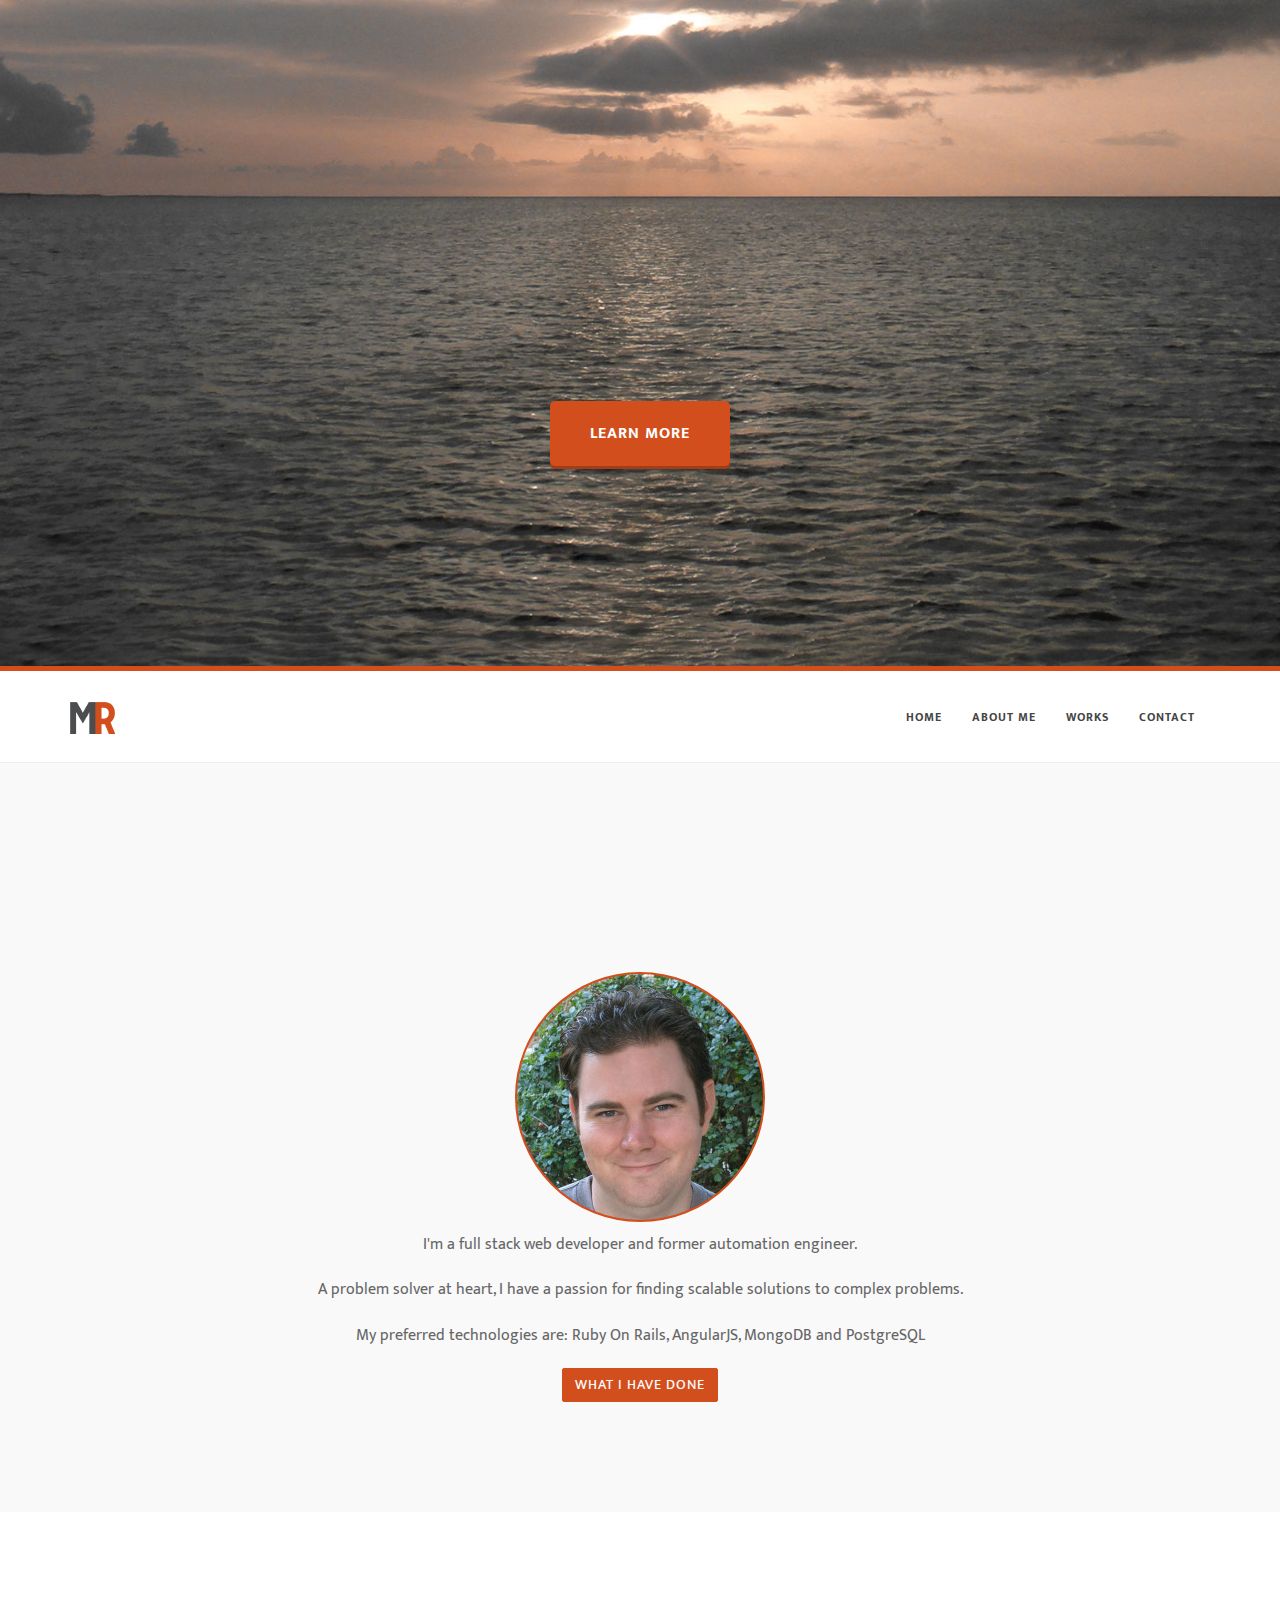
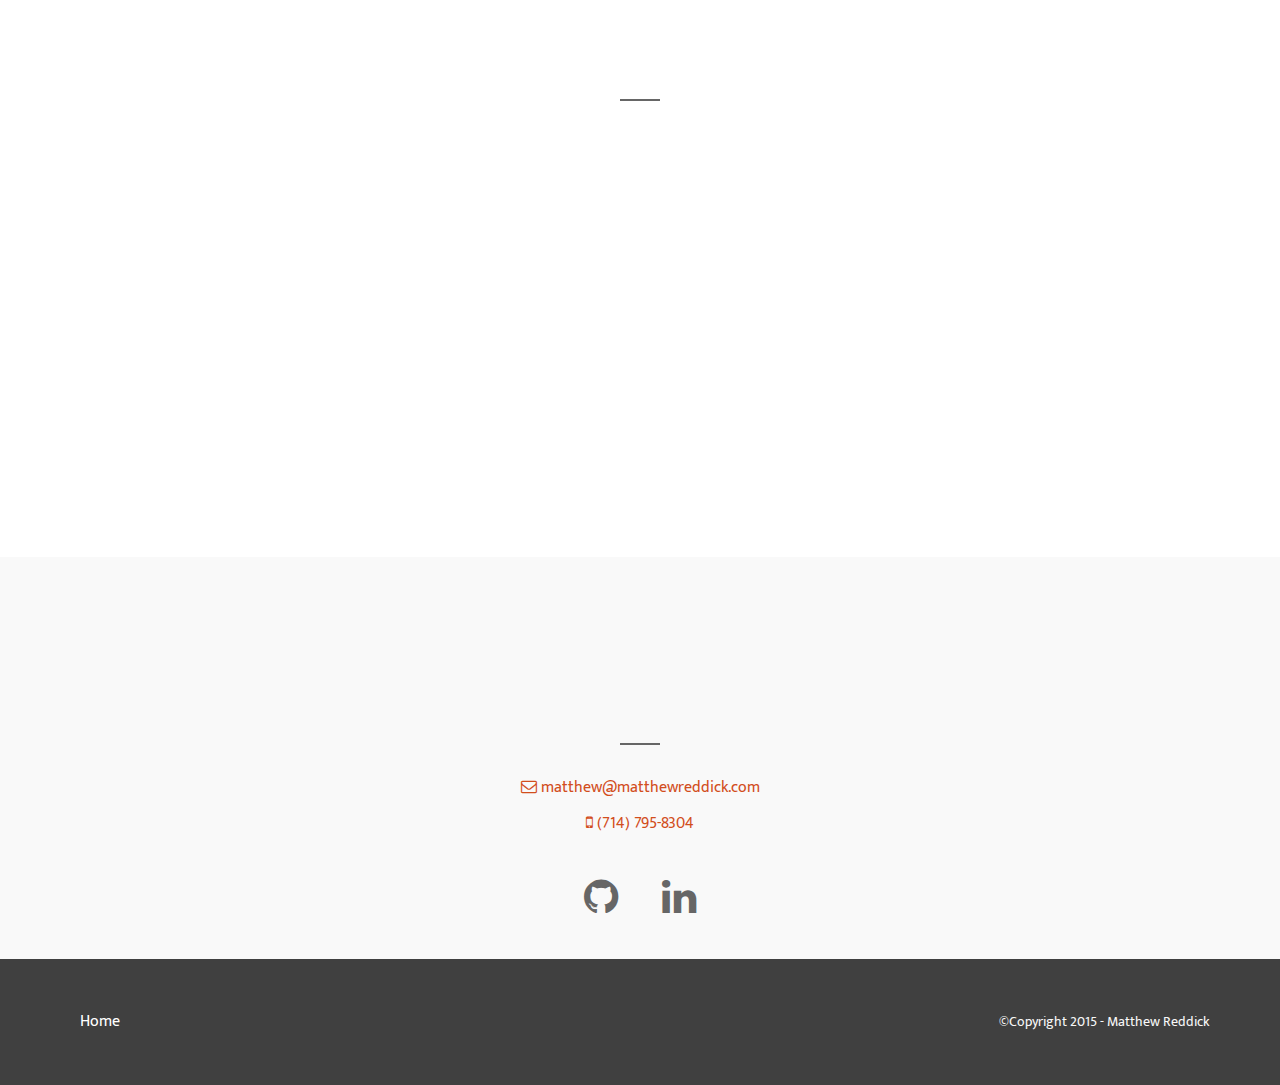
==== commit fcd3dcbf: "remove tag for unused js file" ====
--- a/index.html
+++ b/index.html
@@ -144,7 +144,7 @@
       <div class="col-sm-12 col-md-12 col-lg-12" >
 
         <div class="row">
-          <div class="col-md-6 animated fadeInUp">
+          <div class="col-md-4 animated fadeInUp">
             <div class="img-overlay">
               <img src="img/works/socialyze.jpg" class="img-responsive" alt="img">
               <div class="project-overlay" id="socialyze-overlay">
@@ -161,24 +161,7 @@
             </div>
           </div>
 
-          <div class="col-md-6 animated fadeInUp slow">
-            <div class="img-overlay">
-              <img src="img/works/lets_ride.jpg" class="img-responsive" alt="img">
-              <div class="project-overlay" id="lets-ride-overlay">
-                <div class="overlay-title">
-                  <span class="fa fa-car pull-left"></span>
-                  <strong>Let's Ride</strong>
-                  <span class="pull-right">X</span>
-                </div>
-                <p>Looking to find people to carpool with to a local event? Look no further</p>
-                <p class="hidden-xs">Built with Ruby on Rails, Bootstrap & PostgreSQL</p>
-                <a href="https://lets-ride.herokuapp.com/">SEE IT IN ACTION!</a>
-                <a href="https://github.com/mjreddick/lets_ride"><span class="fa fa-github"></span> GitHub</a>
-              </div>
-            </div>
-          </div>
-
-          <div class="col-md-6 animated fadeInUp slower">
+          <div class="col-md-4 animated fadeInUp slower">
             <div class="img-overlay">
               <img src="img/works/three_t.jpg" class="img-responsive" alt="img">
               <div class="project-overlay" id="three-t-overlay">
@@ -195,7 +178,7 @@
             </div>
           </div>
 
-          <div class="col-md-6 animated fadeInUp">
+          <div class="col-md-4 animated fadeInUp">
             <div class="img-overlay">
               <img src="img/works/four_legged_fiends.jpg" class="img-responsive" alt="img">
               <div class="project-overlay" id="four-legged-fiends-overlay">
@@ -276,7 +259,6 @@
   <script src="js/jquery.scrollTo.js"></script>
   <script src="js/jquery.appear.js"></script>
   <script src="js/stellar.js"></script>
-  <script type="text/javascript" src="js/materialize.min.js"></script>
 
   <script src="js/custom.js"></script>
   <script src="js/css3-animate-it.js"></script>
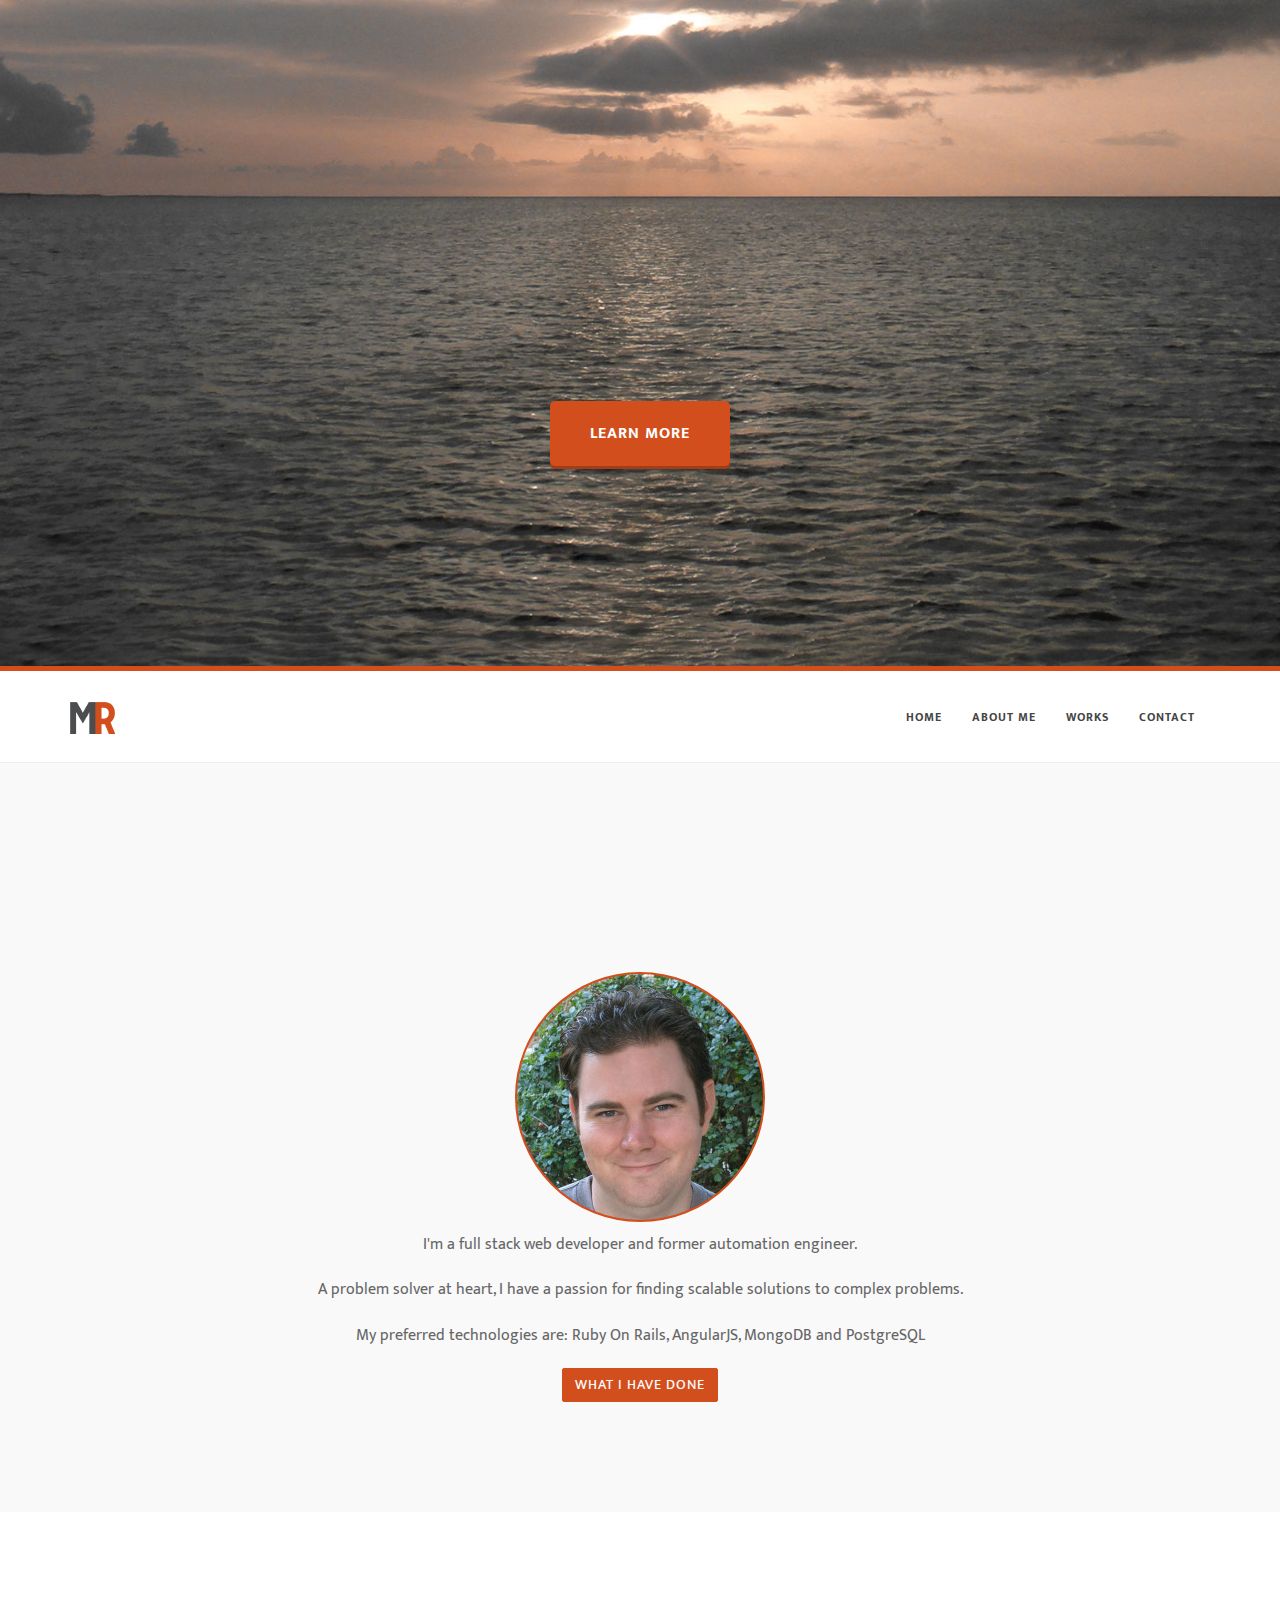
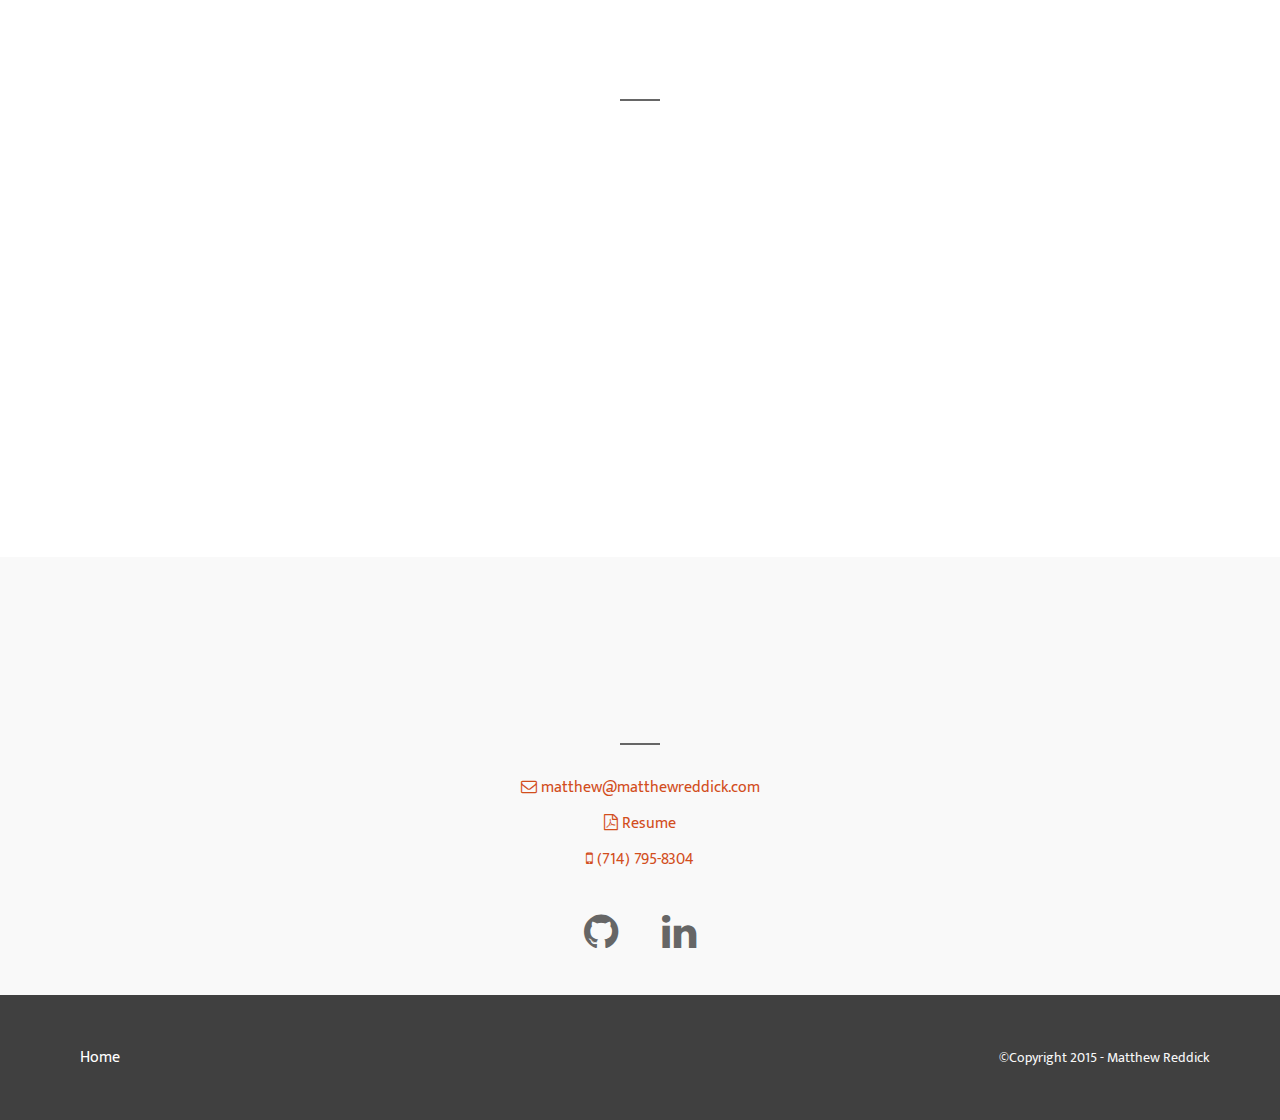
==== commit bb0eafa9: "add resume" ====
--- a/index.html
+++ b/index.html
@@ -31,7 +31,7 @@
         <div class="col-md-8 col-md-offset-2 text-center inner">
           <div class="animatedParent">
             <h1 class="animated fadeInDown">Matthew Reddick</h1>
-            <p class="animated fadeInUp">Full Stack Web developer</p>
+            <p class="animated fadeInUp">Full Stack Web Developer</p>
           </div>
         </div>
       </div>
@@ -49,13 +49,13 @@
     <nav class="navbar navbar-custom" role="navigation">
       <div class="container">
         <div class="row">
-          <div class="col-md-2">
+          <div class="col-sm-2">
             <div class="site-logo">
               <a href="index.html" class="brand"><img src="img/mr_logo.png"></a>
             </div>
           </div>
 
-          <div class="col-md-10">
+          <div class="col-sm-10">
 
             <!-- Brand and toggle get grouped for better mobile display -->
             <div class="navbar-header">
@@ -178,7 +178,7 @@
             </div>
           </div>
 
-          <div class="col-md-4 animated fadeInUp">
+          <div class="col-md-4 animated fadeInUp slowest">
             <div class="img-overlay">
               <img src="img/works/four_legged_fiends.jpg" class="img-responsive" alt="img">
               <div class="project-overlay" id="four-legged-fiends-overlay">
@@ -189,7 +189,7 @@
                 </div>
                 <p>Is your pet a friend or a fiend? Upload photos and let the internet decide.</p>
                 <p class="hidden-xs">Built with Ruby on Rails, Bootstrap, & MongoDB</p>
-                <a href="https://fourleggedfiends.herokuapp.com/">SEE IT IN ACTION!</a>
+                <a href="http://www.4leggedfiends.com/">SEE IT IN ACTION!</a>
                 <a href="https://github.com/mjreddick/animal_pic_app"><span class="fa fa-github"></span> GitHub</a>
               </div>
             </div>
@@ -221,7 +221,10 @@
       <div class="row marginbot-20">
         <div class="col-md-8 col-md-offset-2">
           <a href="mailto:matthew@matthewreddick.com?Subject=Hello"><span class="fa fa-envelope-o"></span> matthew@matthewreddick.com</a>
+          <br>
+          <a href="Matthew-Reddick_Web-Developer.pdf" id="resume-link"><span class="fa fa-file-pdf-o"></span> Resume</a>
           <p class="phone-number margintop-10"><span class="fa fa-mobile"></span> (714) 795-8304</p>
+
         </div>
       </div>
       <div class="row marginbot-40">
--- a/css/style.css
+++ b/css/style.css
@@ -985,9 +985,7 @@
 		margin: 0 0 0 30px;
 		float:none;
 	}
-	.navbar-custom ul.nav li a {
-		color: #eee;
-	}
+
 	.navbar-custom ul.nav ul.dropdown-menu li {
 		border-bottom: 1px solid #aaa;
 
@@ -1004,10 +1002,6 @@
 		padding: 4px 15px;
 		font-size: 14px;
 		color: #fff;
-	}
-	
-	.navbar-custom .nav {
-		background: #444;
 	}
 	
 	.service-box {
@@ -1062,6 +1056,7 @@
   border-radius: 3px;
   background-color: rgba(76, 77, 79, .98);
   color: white;
+  overflow: scroll;
 }
 
 .project-overlay p {
@@ -1107,3 +1102,8 @@
   margin: 10px auto;
   border: 2px solid #D24E1D;
 }
+
+#resume-link {
+  display: inline-block;
+  margin-top: 10px;
+}
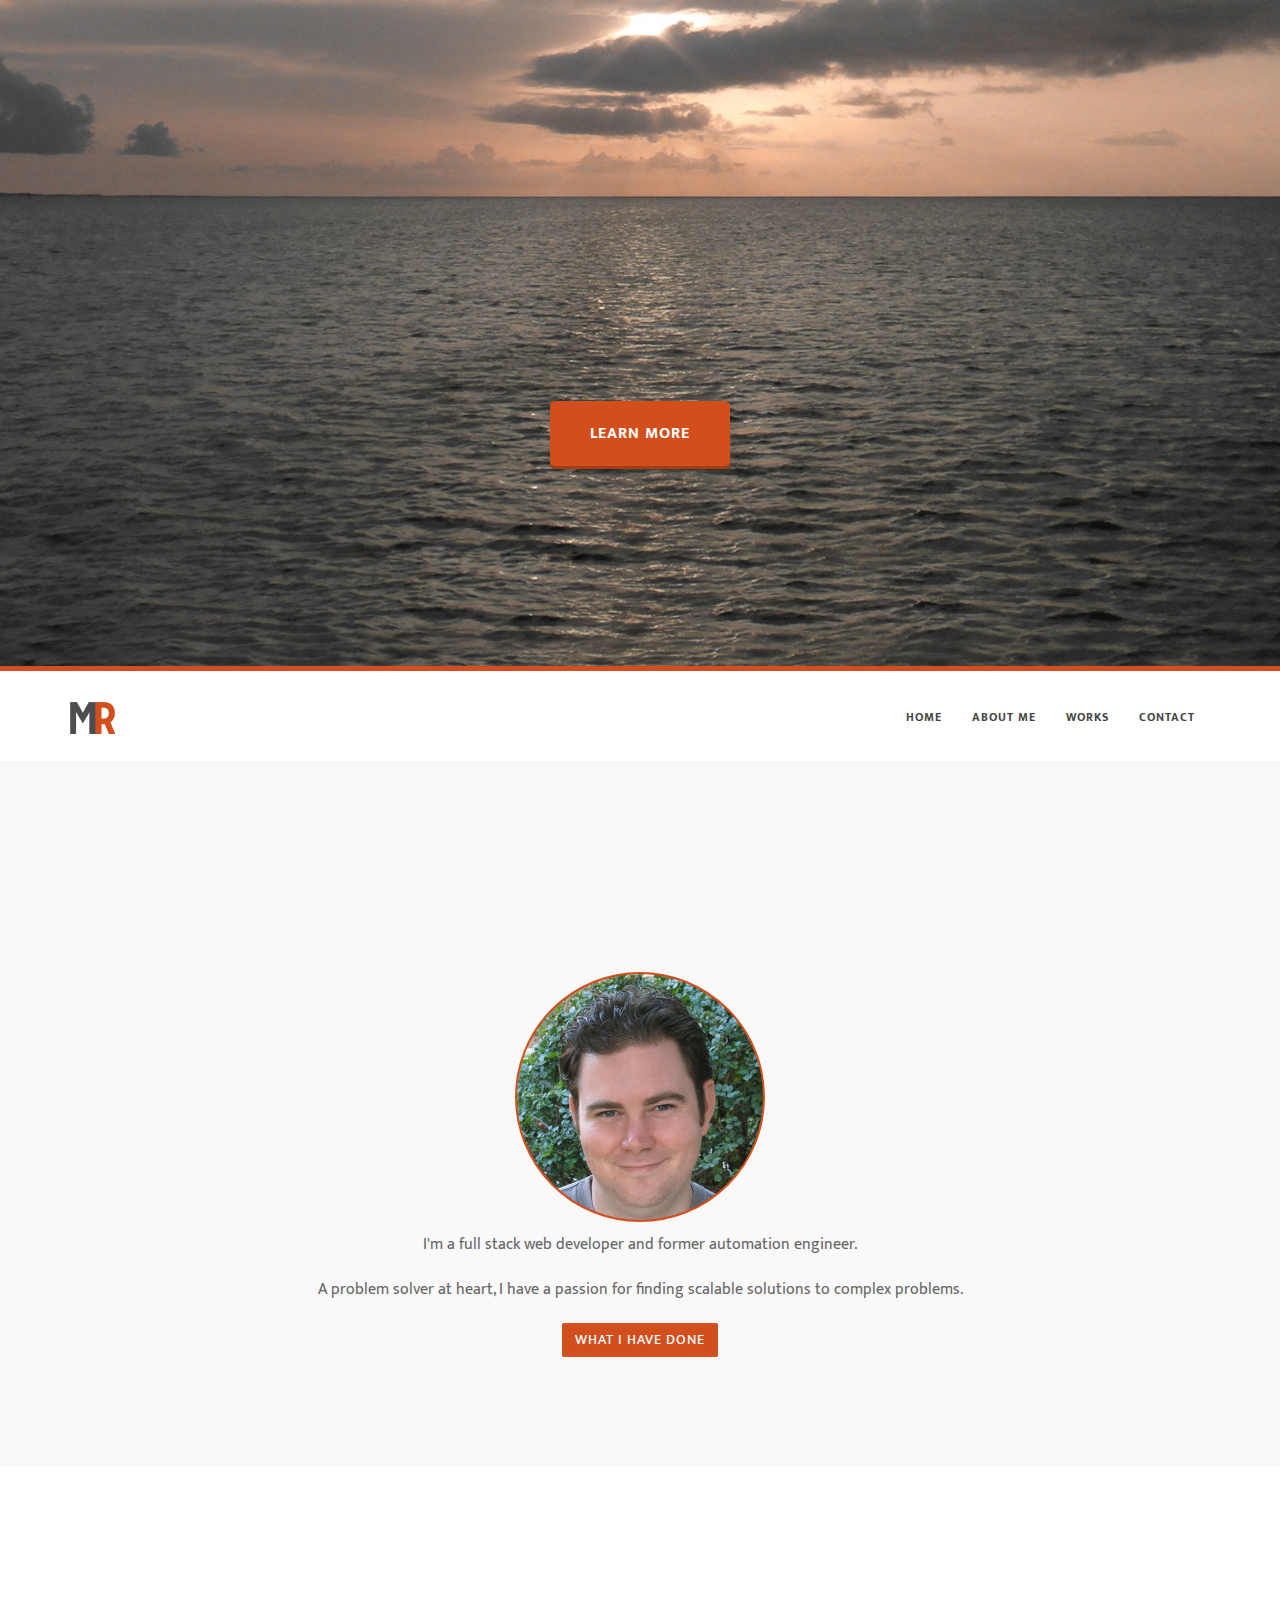
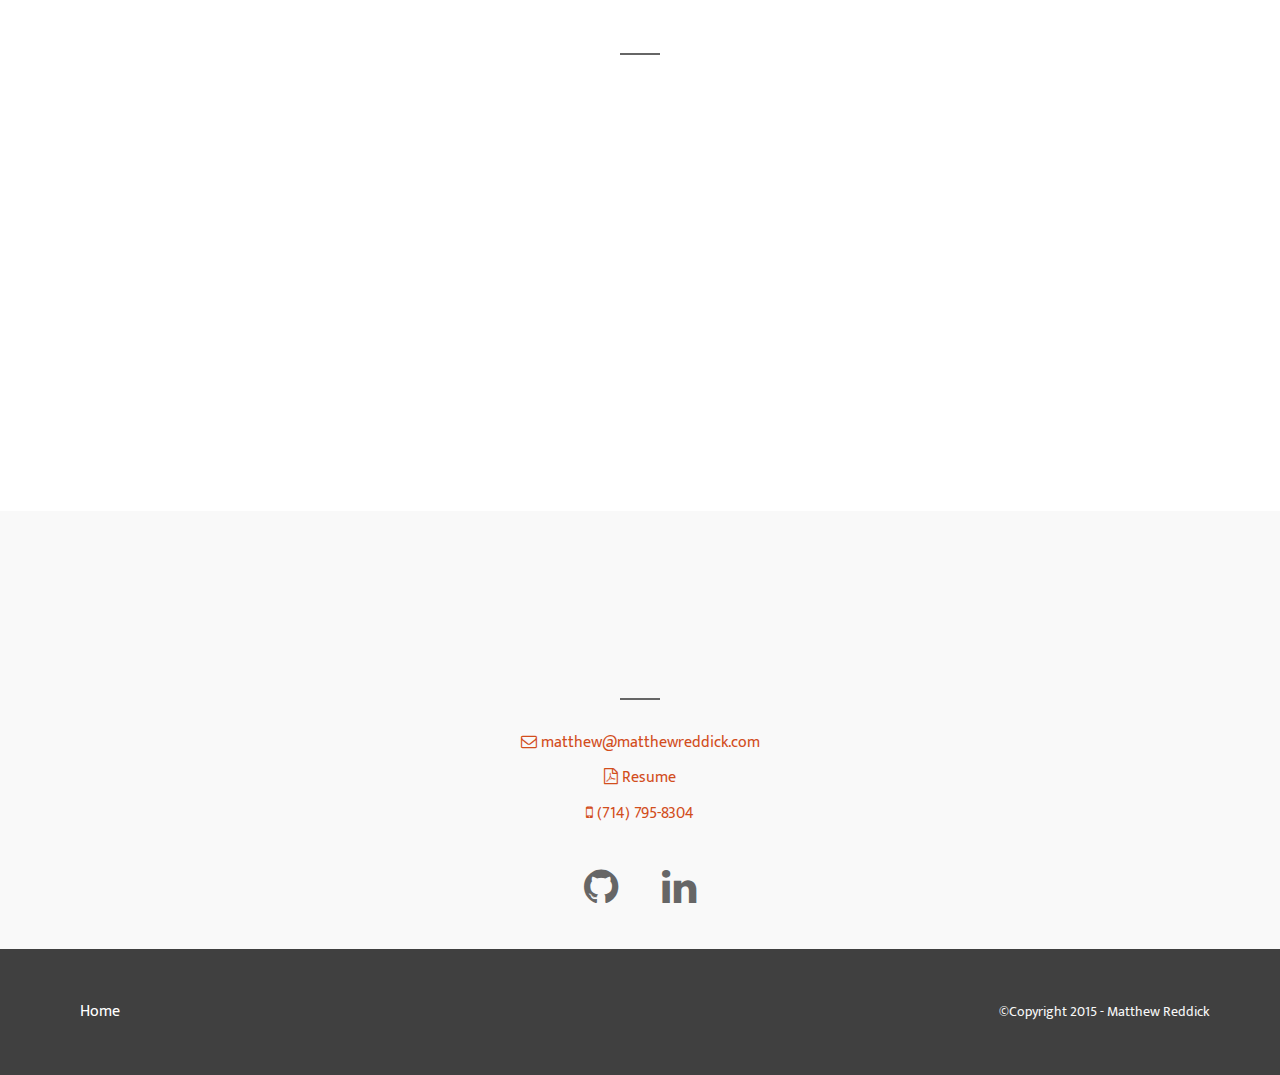
==== commit 9c26979d: "remove sentence about preferred technologies" ====
--- a/index.html
+++ b/index.html
@@ -108,9 +108,6 @@
             </p>
             <p>
               A problem solver at heart, I have a passion for finding scalable solutions to complex problems.
-            </p>
-            <p>
-              My preferred technologies are: Ruby On Rails, AngularJS, MongoDB and PostgreSQL
             </p>
             <a href="#works" class="btn btn-skin btn-scroll">What I have done</a>
           </div>
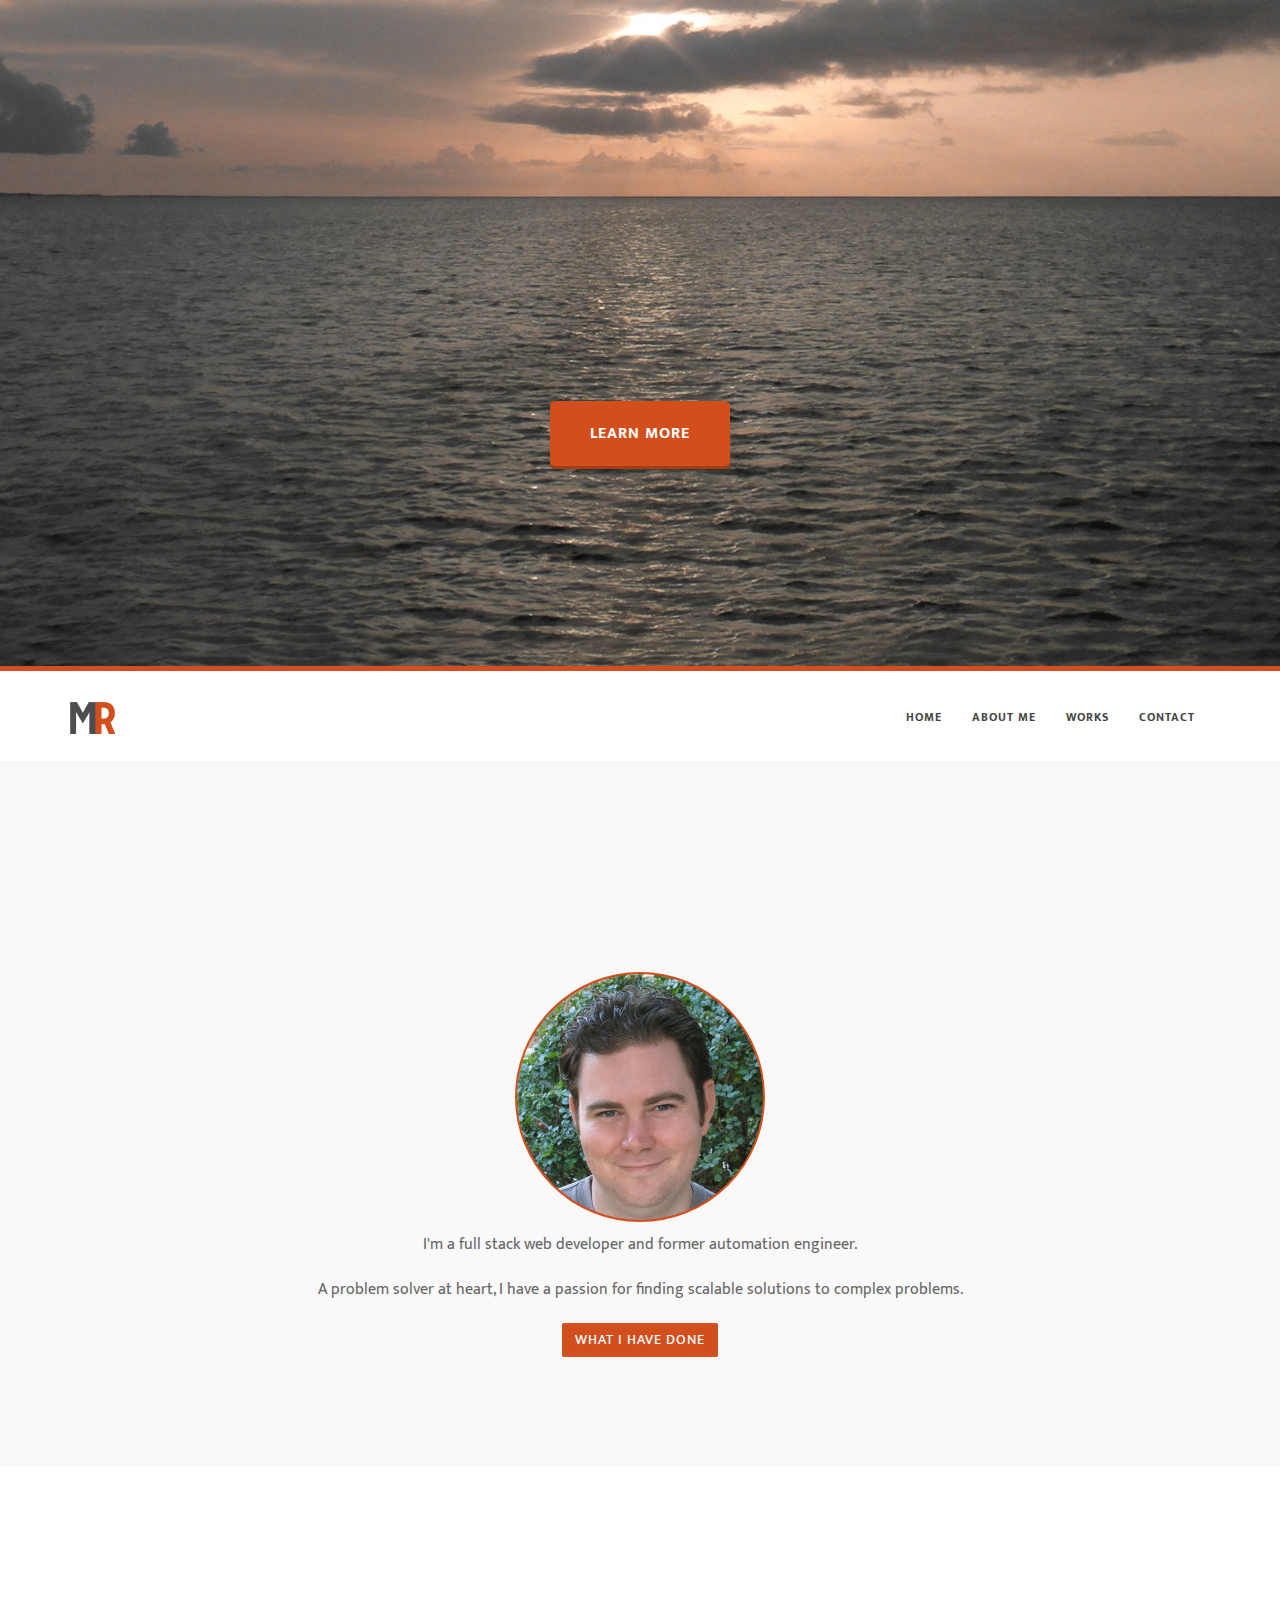
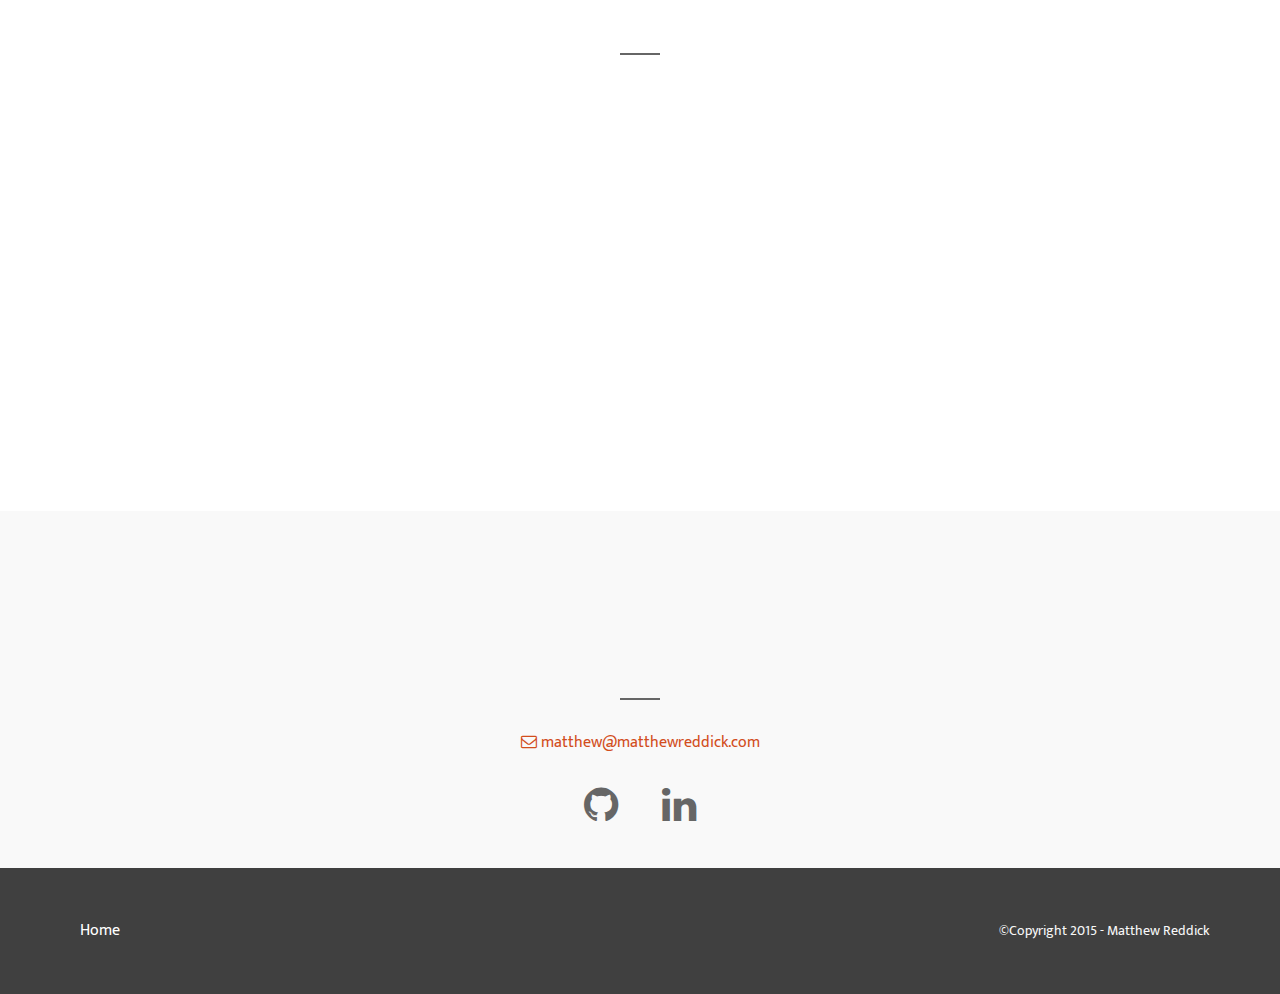
==== commit 189ac500: "remove link to socialyze" ====
--- a/index.html
+++ b/index.html
@@ -152,7 +152,6 @@
                 </div>
                 <p>Twitter Analytics for the everyday user</p>
                 <p class="hidden-xs">Built with Ruby on Rails, AngularJS, PostgreSQL, D3, Redis, & SideKiq</p>
-                <a href="http://www.socialyze.io/">SEE IT IN ACTION!</a>
                 <a href="https://github.com/mjreddick/socialyze"><span class="fa fa-github"></span> GitHub</a>
               </div>
             </div>
@@ -169,8 +168,8 @@
                 </div>
                 <p>Two player ultimate tic-tac-toe game featuring in game chat</p>
                 <p class="hidden-xs">Built with AngularJS & Firebase</p>
+                <a href="https://github.com/mjreddick/tic_tac_toe"><span class="fa fa-github"></span> GitHub</a>
                 <a href="https://3-t.firebaseapp.com/">SEE IT IN ACTION!</a>
-                <a href="https://github.com/mjreddick/tic_tac_toe"><span class="fa fa-github"></span> GitHub</a>
               </div>
             </div>
           </div>
@@ -186,8 +185,8 @@
                 </div>
                 <p>Is your pet a friend or a fiend? Upload photos and let the internet decide.</p>
                 <p class="hidden-xs">Built with Ruby on Rails, Bootstrap, & MongoDB</p>
+                <a href="https://github.com/mjreddick/animal_pic_app"><span class="fa fa-github"></span> GitHub</a>
                 <a href="http://www.4leggedfiends.com/">SEE IT IN ACTION!</a>
-                <a href="https://github.com/mjreddick/animal_pic_app"><span class="fa fa-github"></span> GitHub</a>
               </div>
             </div>
           </div>
@@ -215,12 +214,10 @@
     </div>
     <div class="container">
 
-      <div class="row marginbot-20">
+      <div class="row marginbot-30">
         <div class="col-md-8 col-md-offset-2">
           <a href="mailto:matthew@matthewreddick.com?Subject=Hello"><span class="fa fa-envelope-o"></span> matthew@matthewreddick.com</a>
-          <br>
-          <a href="Matthew-Reddick_Web-Developer.pdf" id="resume-link"><span class="fa fa-file-pdf-o"></span> Resume</a>
-          <p class="phone-number margintop-10"><span class="fa fa-mobile"></span> (714) 795-8304</p>
+          
 
         </div>
       </div>
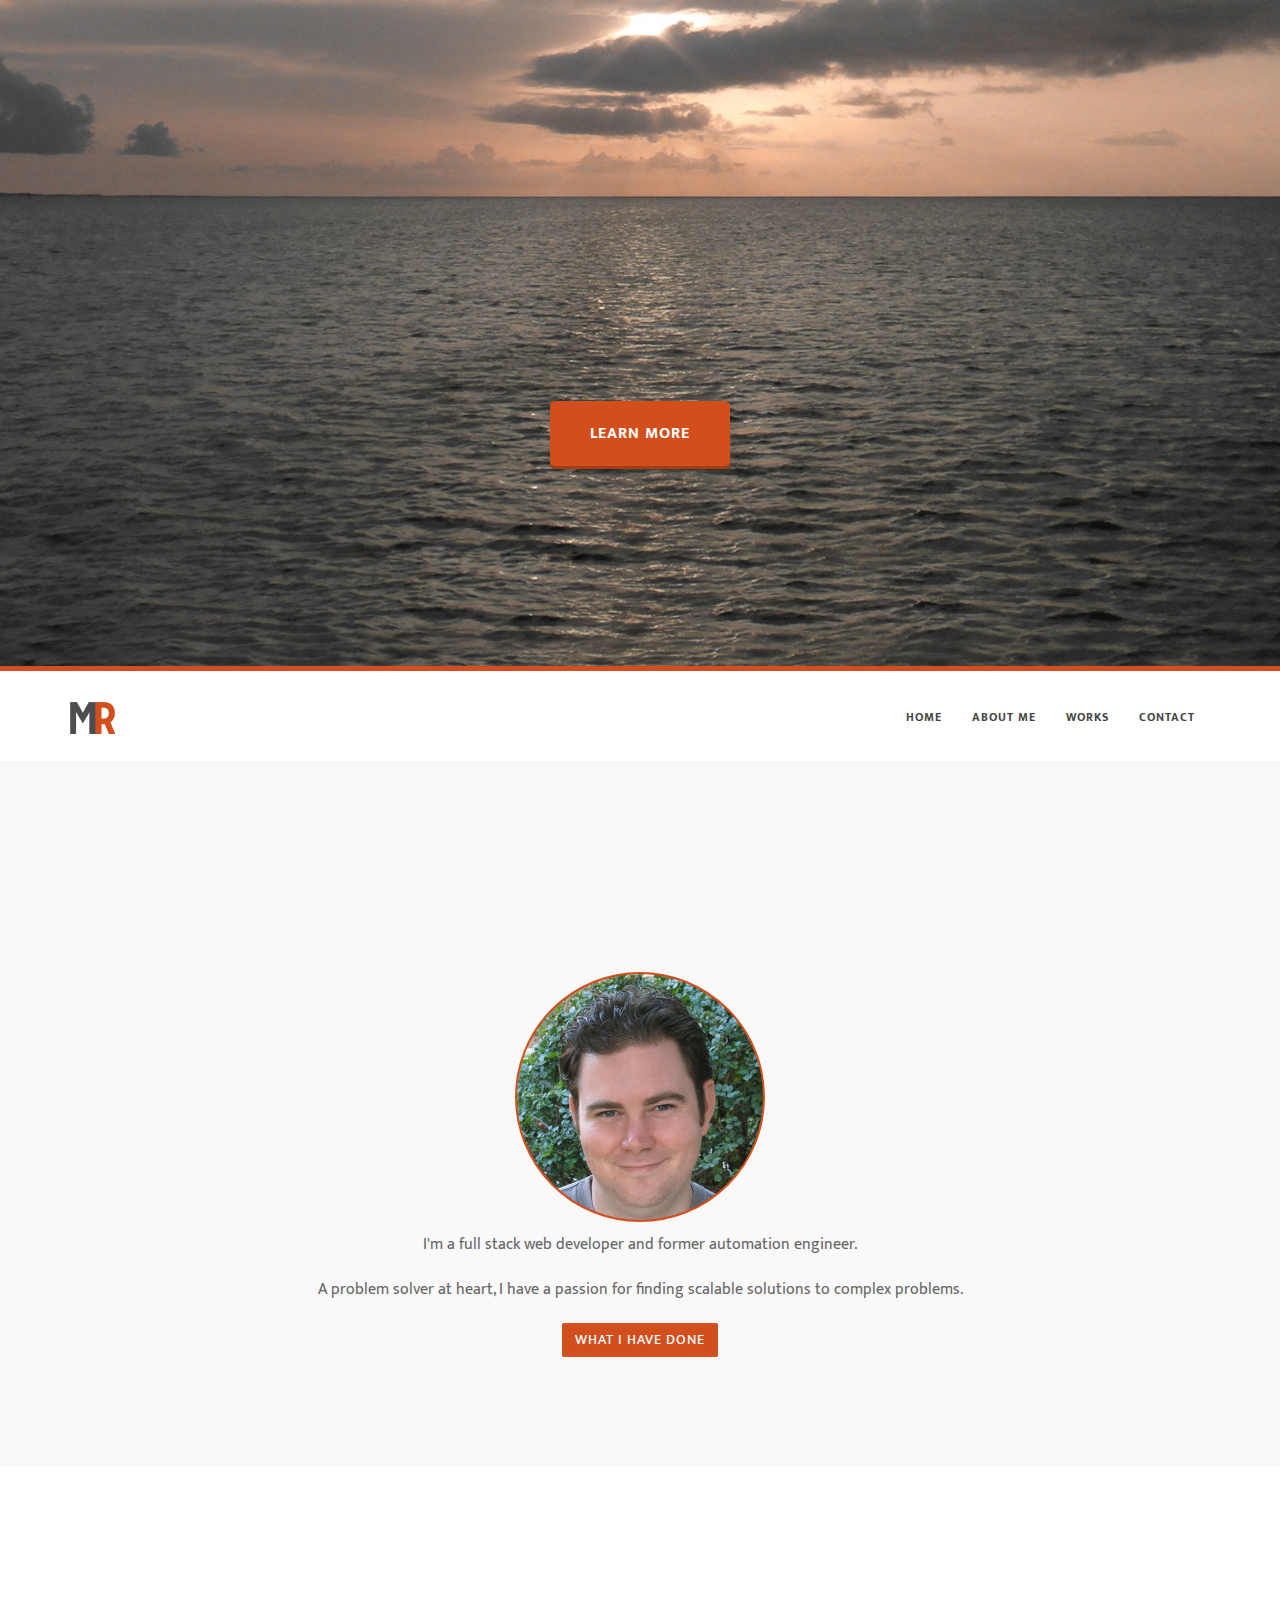
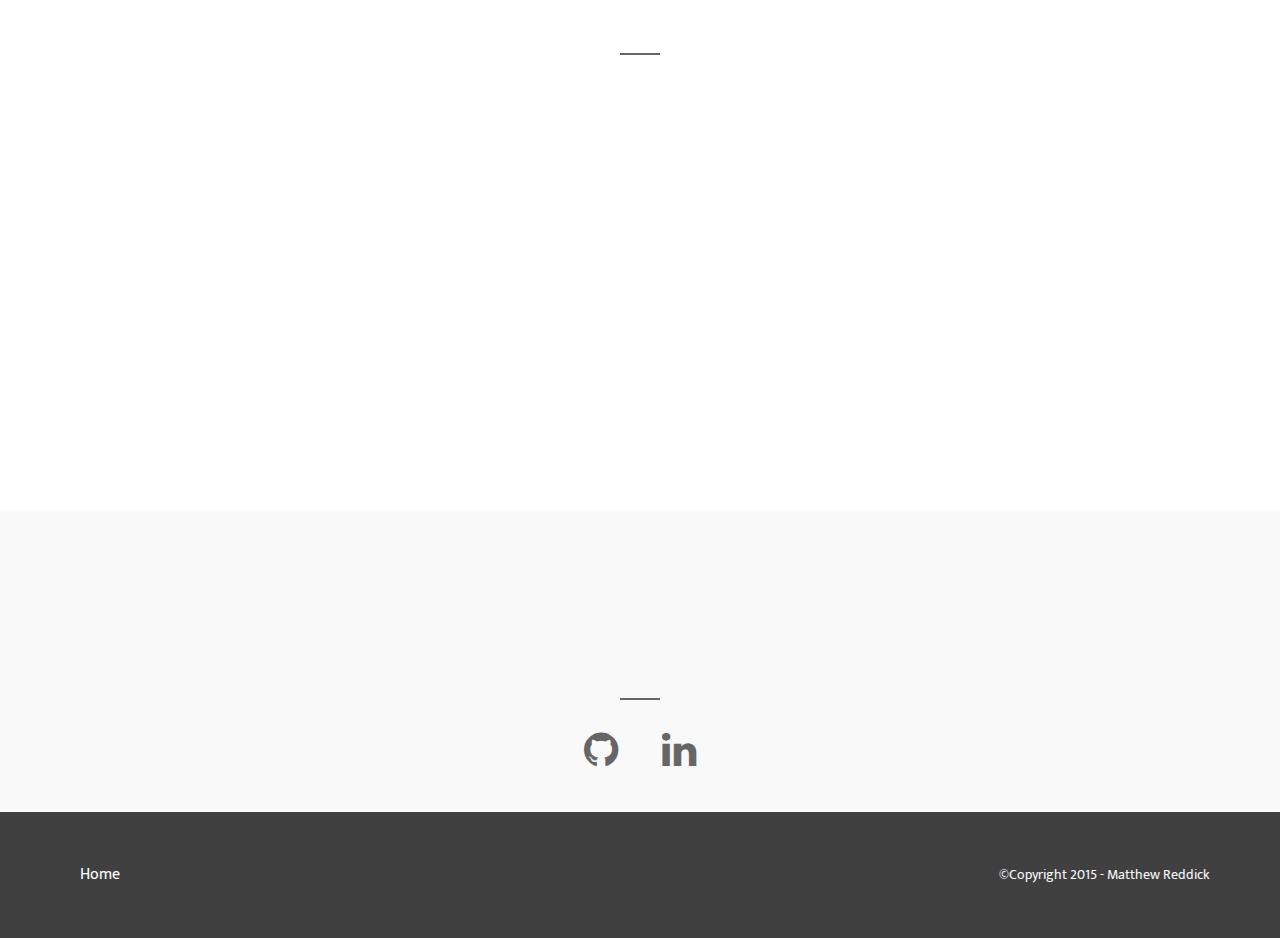
==== commit 10512854: "Remove old email" ====
--- a/index.html
+++ b/index.html
@@ -186,7 +186,6 @@
                 <p>Is your pet a friend or a fiend? Upload photos and let the internet decide.</p>
                 <p class="hidden-xs">Built with Ruby on Rails, Bootstrap, & MongoDB</p>
                 <a href="https://github.com/mjreddick/animal_pic_app"><span class="fa fa-github"></span> GitHub</a>
-                <a href="http://www.4leggedfiends.com/">SEE IT IN ACTION!</a>
               </div>
             </div>
           </div>
@@ -213,14 +212,6 @@
       </div>
     </div>
     <div class="container">
-
-      <div class="row marginbot-30">
-        <div class="col-md-8 col-md-offset-2">
-          <a href="mailto:matthew@matthewreddick.com?Subject=Hello"><span class="fa fa-envelope-o"></span> matthew@matthewreddick.com</a>
-          
-
-        </div>
-      </div>
       <div class="row marginbot-40">
         <div class="center-block">
           <a class="social-link" href="https://github.com/mjreddick"><span class="fa fa-github"></span></a>
